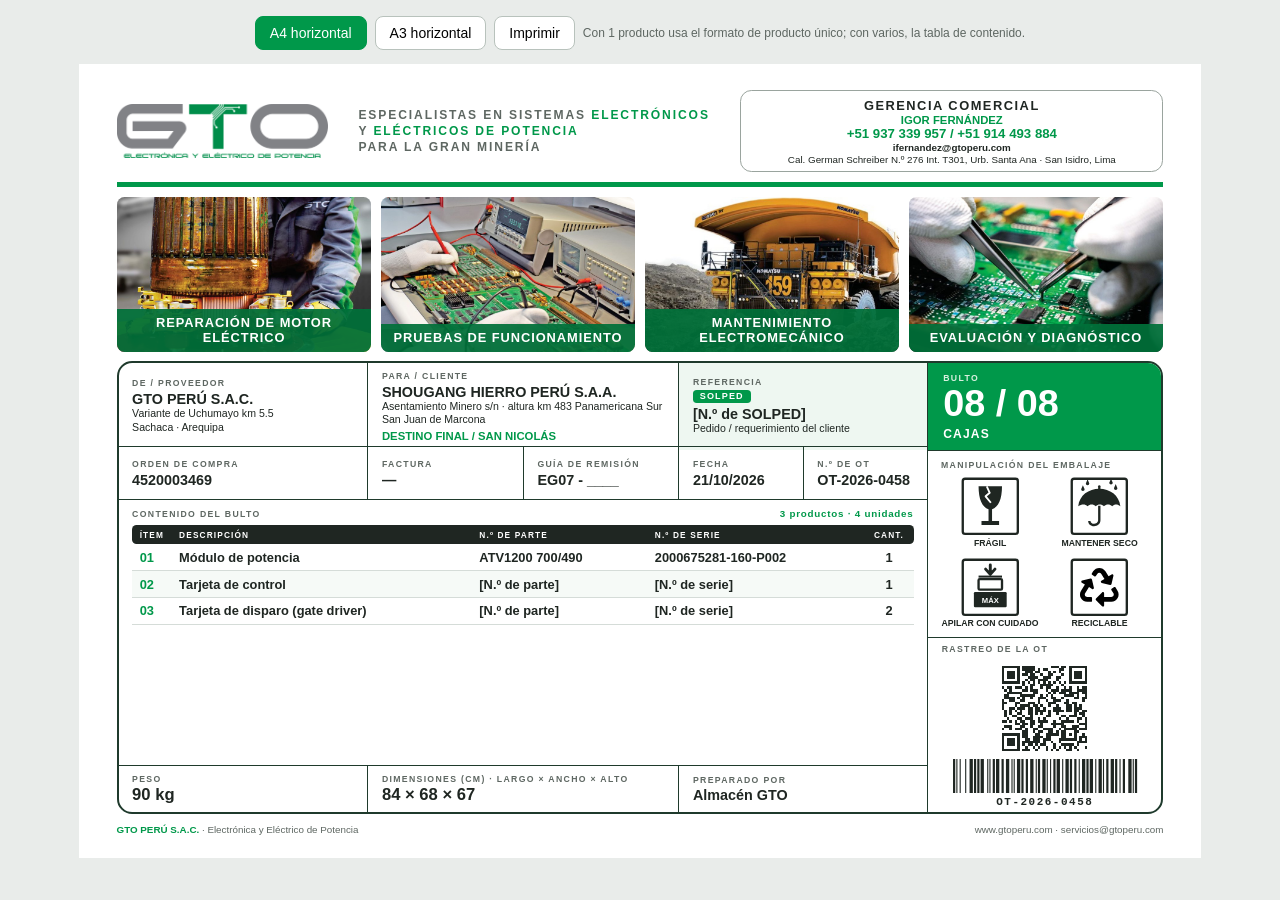
==== rotulo.html @ 15edfe77 "Plantilla del rótulo de despacho (QR abre la OT en el Maestro)" ====
<!doctype html>
<html lang="es">
<head>
<meta charset="utf-8">
<meta name="viewport" content="width=device-width, initial-scale=1">
<title>Rótulo de Despacho · GTO PERU</title>
<style id="page-size">@page { size: A4 landscape; margin: 0; }</style>
<style>
  /* =====================================================================
     RÓTULO DE DESPACHO GTO PERÚ — Diseño B (franja de fotos horizontal)
     Maqueta para el módulo del Maestro de Operaciones.
     Diseñado en mm sobre A4 horizontal; A3 = mismo diseño escalado x1.4142.
     Soporta varios productos por bulto (lista "items"); la tabla se ajusta sola.
     ===================================================================== */
  :root { --green:#00984A; --green-dk:#00703A; --ink:#1F2622; --muted:#5E6762; --line:#1F3A2C; --soft:#D5DCD8; --tint:#EEF7F1; --k:1; }
  * { box-sizing: border-box; margin: 0; padding: 0; }
  html, body { background: #E9ECEA; font-family: Arial, Helvetica, sans-serif; color: var(--ink); }
  body { padding: 16px; }
  .toolbar { display:flex; gap:8px; align-items:center; justify-content:center; margin:0 auto 14px; flex-wrap:wrap; font-size:14px; }
  .toolbar button { font:inherit; padding:8px 14px; border-radius:8px; border:1px solid #B8C2BC; background:#fff; cursor:pointer; }
  .toolbar button.on { background:var(--green); border-color:var(--green); color:#fff; }
  .toolbar .hint { color:var(--muted); font-size:12px; }

  .sheet-wrap { width: calc(297mm * var(--k)); margin: 0 auto; overflow: auto; max-width: 100%; }
  .sheet { width:297mm; height:210mm; background:#fff; padding:7mm 10mm 6mm; display:flex; flex-direction:column; gap:2.6mm; zoom:var(--k); box-shadow:0 2px 18px rgba(0,0,0,.12); }

  /* header band */
  .band { display:grid; grid-template-columns:58mm 1fr 112mm; align-items:center; gap:6mm; padding-bottom:2.6mm; border-bottom:1.4mm solid var(--green); }
  .band img { width:56mm; display:block; }
  .tag { font-size:3.2mm; font-weight:700; letter-spacing:.5mm; color:var(--muted); text-transform:uppercase; line-height:1.35; }
  .tag b { color:var(--green); }
  .contact { border:.35mm solid #9AA49E; border-radius:3mm; padding:1.6mm 4mm; text-align:center; }
  .contact .h { font-size:3.4mm; font-weight:800; letter-spacing:.4mm; }
  .contact .n { font-size:3mm; font-weight:700; color:var(--green); margin-top:.5mm; }
  .contact .p { font-size:3.5mm; font-weight:800; color:var(--green); }
  .contact .a { font-size:2.6mm; margin-top:.2mm; white-space:nowrap; }

  /* photo strip (like the Word) */
  .strip { display:grid; grid-template-columns:repeat(4,1fr); gap:2.4mm; height:41mm; }
  .ph { position:relative; border-radius:2mm; overflow:hidden; }
  .ph img { width:100%; height:100%; object-fit:cover; display:block; }
  .ph span { position:absolute; left:0; right:0; bottom:0; background:rgba(0,112,58,.93); color:#fff; font-size:3.4mm; font-weight:800; letter-spacing:.25mm; padding:1.7mm 2mm; text-transform:uppercase; text-align:center; }

  /* label */
  .label { flex:1; min-height:0; border:.6mm solid var(--line); border-radius:4mm; overflow:hidden; display:grid; grid-template-columns:1fr 62mm; }
  .main { display:grid; grid-template-rows:22mm 14mm 1fr 12.5mm; min-height:0; }
  /* modo un producto vs varios productos (se elige solo según items.length) */
  .main.single { grid-template-rows:22mm 21mm 1fr 1fr 1fr; }
  .main.single .r4 .v { font-size:5.2mm; }
  .main.single .only-multi, .main.multi .only-single { display:none; }
  .rt { grid-template-columns:1fr 46mm; }
  .rt .title { font-size:7.6mm; font-weight:900; letter-spacing:.2mm; text-transform:uppercase; }
  .rt .pn { font-size:3.3mm; margin-top:1mm; } .rt .pn b { font-size:3.8mm; }
  .rt .item { align-items:flex-end; text-align:right; }
  .rt .item .v { font-size:9mm; color:var(--green); line-height:1; }
  .rt .item .q { font-size:2.8mm; font-weight:800; color:var(--muted); margin-top:1mm; letter-spacing:.3mm; }
  .rs { grid-template-columns:1fr 1.25fr 1fr; }
  .rs .v { font-size:5.2mm; }
  .ref { background:var(--tint); }
  .ref .rt-type { display:inline-block; align-self:flex-start; background:var(--green); color:#fff; font-size:2.4mm; font-weight:800; letter-spacing:.3mm; padding:.5mm 1.8mm; border-radius:1mm; margin-bottom:.8mm; text-transform:uppercase; }
  /* rejilla común: todas las filas comparten las mismas columnas, así las líneas verticales coinciden */
  .main > .row { grid-template-columns: 1fr 1fr 1.25fr 1.25fr 1fr 1fr; }
  .main > .row > .s1 { grid-column: span 1; } .main > .row > .s2 { grid-column: span 2; }
  .main > .row > .s4 { grid-column: span 4; } .main > .row > .s6 { grid-column: span 6; }
  .main > .row > .cell { border-left: .35mm solid var(--line); }
  .main > .row > .cell:first-child { border-left: 0; }
  .side { border-left:.35mm solid var(--line); display:grid; grid-template-rows:23mm 1fr 47mm; min-height:0; }
  .row { display:grid; border-top:.35mm solid var(--line); min-height:0; }
  .row:first-child { border-top:0; }
  .cell { padding:2mm 3.6mm; border-left:.35mm solid var(--line); min-width:0; display:flex; flex-direction:column; justify-content:center; }
  .cell:first-child { border-left:0; }
  .k { font-size:2.3mm; font-weight:700; letter-spacing:.35mm; text-transform:uppercase; color:var(--muted); margin-bottom:.7mm; }
  .v { font-size:4.4mm; font-weight:800; line-height:1.12; overflow-wrap:anywhere; }
  .v.md { font-size:3.8mm; }
  .sub { font-size:2.8mm; line-height:1.3; }
  .dest { font-size:3mm; font-weight:800; color:var(--green); margin-top:.8mm; text-transform:uppercase; }
  .r1 { grid-template-columns:1fr 1.3fr; }
  .r2 { grid-template-columns:1fr 1fr 1fr 1fr 1.1fr; }
  .r4 { grid-template-columns:.7fr 1.4fr 1fr; }

  /* contents table */
  .contents { padding:2mm 3.6mm 2mm; display:flex; flex-direction:column; min-height:0; }
  .contents .head { display:flex; justify-content:space-between; align-items:baseline; }
  .contents .head .cnt { font-size:2.6mm; font-weight:800; color:var(--green); letter-spacing:.2mm; }
  .tbl-box { flex:1; min-height:0; overflow:hidden; margin-top:1mm; }
  table { width:100%; border-collapse:collapse; font-size:var(--fs, 3.4mm); }
  th { text-align:left; font-size:2.2mm; letter-spacing:.3mm; text-transform:uppercase; color:#fff; background:var(--ink); padding:1.2mm 2mm; font-weight:700; }
  th:first-child { border-radius:1.2mm 0 0 1.2mm; } th:last-child { border-radius:0 1.2mm 1.2mm 0; text-align:center; }
  td { padding:calc(var(--fs, 3.4mm) * .42) 2mm; border-bottom:.25mm solid var(--soft); font-weight:700; vertical-align:middle; }
  td.it { color:var(--green); font-weight:900; width:9mm; }
  td.q { text-align:center; width:13mm; font-weight:900; }
  td.desc { font-weight:800; }
  tr:nth-child(even) td { background:#F6FAF7; }

  /* side column */
  .bulto { background:var(--green); color:#fff; padding:2.6mm 4mm; display:flex; flex-direction:column; justify-content:center; }
  .bulto .k { color:#D8F0DF; }
  .bulto .n { font-size:10mm; font-weight:900; line-height:1; white-space:nowrap; }
  .bulto .t { font-size:3.2mm; font-weight:800; margin-top:1mm; text-transform:uppercase; letter-spacing:.3mm; }
  .codes { border-top:.35mm solid var(--line); padding:2mm 3.6mm; display:flex; flex-direction:column; align-items:center; justify-content:center; gap:1.6mm; }
  .codes .k { align-self:flex-start; }
  .qr svg { width:24mm; height:24mm; display:block; }
  .barcode { width:100%; } .barcode svg { width:100%; height:9mm; display:block; }
  .barcode .txt { font:700 2.9mm/1.2 "Courier New", monospace; text-align:center; margin-top:.6mm; letter-spacing:.4mm; }
  .symbols { border-top:.35mm solid var(--line); padding:2.2mm 3.4mm; display:flex; flex-direction:column; justify-content:center; gap:1.4mm; }
  .symrow { display:grid; grid-template-columns:repeat(2,1fr); gap:2.4mm 3mm; }
  .sym { text-align:center; } .sym svg { width:15.5mm; height:15.5mm; display:block; margin:0 auto; }
  .sym span { display:block; font-size:2.3mm; font-weight:800; margin-top:.8mm; text-transform:uppercase; line-height:1.1; }

  .foot { display:flex; justify-content:space-between; font-size:2.6mm; color:var(--muted); }
  .foot b { color:var(--green); }

  @media print { html, body { background:#fff; padding:0; } .toolbar { display:none; } .sheet-wrap { width:auto; overflow:visible; max-width:none; } .sheet { box-shadow:none; } }
</style>
</head>
<body>
<div class="toolbar">
  <button data-size="A4" class="on">A4 horizontal</button>
  <button data-size="A3">A3 horizontal</button>
  <button id="print">Imprimir</button>
  <span class="hint">Con 1 producto usa el formato de producto único; con varios, la tabla de contenido.</span>
</div>

<div class="sheet-wrap"><div class="sheet">
  <header class="band">
    <img src="[data-uri]" alt="GTO Electrónica y Eléctrico de Potencia">
    <div class="tag">Especialistas en sistemas <b>electrónicos</b> y <b>eléctricos de potencia</b><br>para la gran minería</div>
    <div class="contact">
      <div class="h" data-f="contacto.area"></div>
      <div class="n" data-f="contacto.nombres"></div>
      <div class="p" data-f="contacto.telefonos"></div>
      <div class="a"><b data-f="contacto.correo"></b></div>
      <div class="a" data-f="contacto.direccion"></div>
    </div>
  </header>

  <div class="strip">
    <div class="ph"><img src="[data-uri]" alt="Reparación de motor eléctrico"><span>Reparación de motor eléctrico</span></div>
    <div class="ph"><img src="[data-uri]" alt="Pruebas de funcionamiento"><span>Pruebas de funcionamiento</span></div>
    <div class="ph"><img src="[data-uri]" alt="Mantenimiento electromecánico"><span>Mantenimiento electromecánico</span></div>
    <div class="ph"><img src="[data-uri]" alt="Evaluación y diagnóstico"><span>Evaluación y diagnóstico</span></div>
  </div>

  <section class="label">
    <div class="main" id="main">
      <div class="row r1">
        <div class="cell s2">
          <div class="k">De / Proveedor</div>
          <div class="v md" data-f="proveedor.nombre"></div>
          <div class="sub" data-f="proveedor.direccion"></div>
          <div class="sub" data-f="proveedor.ciudad"></div>
        </div>
        <div class="cell s2">
          <div class="k">Para / Cliente</div>
          <div class="v md" data-f="cliente.nombre"></div>
          <div class="sub" data-f="cliente.direccion"></div>
          <div class="sub" data-f="cliente.ciudad"></div>
          <div class="dest">Destino final&nbsp;/&nbsp;<span data-f="destinoFinal"></span></div>
        </div>
        <div class="cell s2 ref">
          <div class="k">Referencia</div>
          <div class="rt-type" data-f="referencia.tipo"></div>
          <div class="v md" data-f="referencia.numero"></div>
          <div class="sub" data-f="referencia.detalle"></div>
        </div>
      </div>
      <div class="row rt only-single">
        <div class="cell s4">
          <div class="k">Descripción</div>
          <div class="title" data-f="p.descripcion"></div>
        </div>
        <div class="cell item s2"><div class="k">Ítem</div><div class="v" data-f="p.item"></div><div class="q">CANT. <span data-f="p.cantidad"></span></div></div>
      </div>
      <div class="row r2 only-multi">
        <div class="cell s2"><div class="k">Orden de compra</div><div class="v md" data-f="ordenCompra"></div></div>
        <div class="cell s1"><div class="k">Factura</div><div class="v md" data-f="factura"></div></div>
        <div class="cell s1"><div class="k">Guía de remisión</div><div class="v md" data-f="guia"></div></div>
        <div class="cell s1"><div class="k">Fecha</div><div class="v md" data-f="fecha"></div></div>
        <div class="cell s1"><div class="k">N.º de OT</div><div class="v md" data-f="ot"></div></div>
      </div>
      <div class="row only-multi">
        <div class="contents s6" style="grid-column: span 6;">
          <div class="head"><div class="k">Contenido del bulto</div><div class="cnt" id="cnt"></div></div>
          <div class="tbl-box" id="tblbox">
            <table>
              <thead><tr><th>Ítem</th><th>Descripción</th><th>N.º de parte</th><th>N.º de serie</th><th>Cant.</th></tr></thead>
              <tbody id="items"></tbody>
            </table>
          </div>
        </div>
      </div>
      <div class="row rs only-single">
        <div class="cell s2"><div class="k">Número de parte</div><div class="v" data-f="p.numeroParte"></div></div>
        <div class="cell s2"><div class="k">Número de serie</div><div class="v" data-f="p.numeroSerie"></div></div>
        <div class="cell s2"><div class="k">N.º de OT (sistema)</div><div class="v" data-f="ot"></div></div>
      </div>
      <div class="row rs only-single">
        <div class="cell s2"><div class="k">Orden de compra</div><div class="v" data-f="ordenCompra"></div></div>
        <div class="cell s2"><div class="k">Guía de remisión</div><div class="v" data-f="guia"></div></div>
        <div class="cell s2"><div class="k">Fecha de despacho</div><div class="v" data-f="fecha"></div></div>
      </div>
      <div class="row r4">
        <div class="cell s2"><div class="k">Peso</div><div class="v"><span data-f="peso"></span> kg</div></div>
        <div class="cell s2"><div class="k">Dimensiones (cm) · largo × ancho × alto</div><div class="v" data-f="dimensiones"></div></div>
        <div class="cell s2"><div class="k">Preparado por</div><div class="v md" data-f="preparadoPor"></div></div>
      </div>
    </div>

    <div class="side">
      <div class="bulto">
        <div class="k">Bulto</div>
        <div class="n"><span data-f="bulto.actual"></span> / <span data-f="bulto.total"></span></div>
        <div class="t" data-f="bulto.tipo"></div>
      </div>
      <div class="symbols">
        <div class="k">Manipulación del embalaje</div>
        <div class="symrow">
          <div class="sym"><svg viewBox="0 0 100 100" role="img" aria-label="Frágil"><rect x="3" y="3" width="94" height="94" rx="4" fill="#fff" stroke="#1F2622" stroke-width="4"/><g fill="#1F2622"><path d="M30 16h40c0 22-6 36-17 39v20h12v7H35v-7h12V55C36 52 30 38 30 16z"/></g><path d="M44 16l5 11-7 6 9 11" fill="none" stroke="#fff" stroke-width="3.2" stroke-linejoin="round"/></svg><span>Frágil</span></div>
          <div class="sym"><svg viewBox="0 0 100 100" role="img" aria-label="Mantener seco"><rect x="3" y="3" width="94" height="94" rx="4" fill="#fff" stroke="#1F2622" stroke-width="4"/><g fill="#1F2622"><path d="M14 50C16 31 32 20 50 20s34 11 36 30c-5-4-10-4-14 0-4-4-10-4-14 0-4-4-10-4-14 0-4-4-10-4-14 0-4-4-10-4-16 0z"/><rect x="48" y="14" width="4" height="8" rx="2"/><path d="M48 49h4v25c0 6-5 10-11 10s-10-4-10-9h4c0 3 3 5 6 5s7-2 7-6z"/><path d="M22 14l-3 7a3 3 0 0 0 6 0z M78 12l-3 7a3 3 0 0 0 6 0z M30 4l-3 7a3 3 0 0 0 6 0z M70 3l-3 7a3 3 0 0 0 6 0z"/></g></svg><span>Mantener seco</span></div>
          <div class="sym"><svg viewBox="0 0 100 100" role="img" aria-label="Apilar con cuidado"><rect x="3" y="3" width="94" height="94" rx="4" fill="#fff" stroke="#1F2622" stroke-width="4"/><g fill="#1F2622"><rect x="22" y="58" width="56" height="26" rx="2"/><rect x="30" y="36" width="40" height="18" rx="2" fill="none" stroke="#1F2622" stroke-width="4"/><path d="M50 12v14 M42 19l8 9 8-9" fill="none" stroke="#1F2622" stroke-width="5" stroke-linecap="round" stroke-linejoin="round"/><rect x="30" y="30" width="40" height="3.5"/></g><text x="50" y="76" text-anchor="middle" font-family="Arial" font-weight="800" font-size="13" fill="#fff">MÁX</text></svg><span>Apilar con cuidado</span></div>
          <div class="sym"><svg viewBox="0 0 100 100" role="img" aria-label="Reciclable"><rect x="3" y="3" width="94" height="94" rx="4" fill="#fff" stroke="#1F2622" stroke-width="4"/><g transform="translate(17 17) scale(0.1289)"><path fill="{INK}" d="M184.561 261.903c3.232 13.997-12.123 24.635-24.068 17.168l-40.736-25.455-50.867 81.402C55.606 356.273 70.96 384 96.012 384H148c6.627 0 12 5.373 12 12v40c0 6.627-5.373 12-12 12H96.115c-75.334 0-121.302-83.048-81.408-146.88l50.822-81.388-40.725-25.448c-12.081-7.547-8.966-25.961 4.879-29.158l110.237-25.45c8.611-1.988 17.201 3.381 19.189 11.99l25.452 110.237zm98.561-182.915l41.289 66.076-40.74 25.457c-12.051 7.528-9 25.953 4.879 29.158l110.237 25.45c8.672 1.999 17.215-3.438 19.189-11.99l25.45-110.237c3.197-13.844-11.99-24.719-24.068-17.168l-40.687 25.424-41.263-66.082c-37.521-60.033-125.209-60.171-162.816 0l-17.963 28.766c-3.51 5.62-1.8 13.021 3.82 16.533l33.919 21.195c5.62 3.512 13.024 1.803 16.536-3.817l17.961-28.743c12.712-20.341 41.973-19.676 54.257-.022zM497.288 301.12l-27.515-44.065c-3.511-5.623-10.916-7.334-16.538-3.821l-33.861 21.159c-5.62 3.512-7.33 10.915-3.818 16.536l27.564 44.112c13.257 21.211-2.057 48.96-27.136 48.96H320V336.02c0-14.213-17.242-21.383-27.313-11.313l-80 79.981c-6.249 6.248-6.249 16.379 0 22.627l80 79.989C302.689 517.308 320 510.3 320 495.989V448h95.88c75.274 0 121.335-82.997 81.408-146.88z"/></g></svg><span>Reciclable</span></div>
        </div>
      </div>
      <div class="codes">
        <div class="k">Rastreo de la OT</div>
        <div class="qr" id="qr"></div>
        <div class="barcode"><div id="barcode"></div><div class="txt" data-f="ot"></div></div>
      </div>
    </div>
  </section>

  <div class="foot"><span><b>GTO PERÚ S.A.C.</b> · Electrónica y Eléctrico de Potencia</span><span>www.gtoperu.com · servicios@gtoperu.com</span></div>
</div></div>

<script>
/* ======================== DATOS ========================
   El sistema entrega este objeto. "items" admite 1 o varios productos por bulto.
   Prueba por URL: ?ot=OT-2026-0458&size=A3
   ======================================================= */
const OT_BASE_URL = location.origin + '/#/ot/';   // el QR abre la OT en el Maestro de Gestión (redirige a la ficha)

const ROTULO = {
  ot: 'OT-2026-0458',                       // ejemplo
  proveedor: { nombre: 'GTO PERÚ S.A.C.', direccion: 'Variante de Uchumayo km 5.5', ciudad: 'Sachaca · Arequipa' },
  cliente:   { nombre: 'SHOUGANG HIERRO PERÚ S.A.A.', direccion: 'Asentamiento Minero s/n · altura km 483 Panamericana Sur', ciudad: 'San Juan de Marcona' },
  destinoFinal: 'San Nicolás',
  referencia: { tipo: 'SOLPED', numero: '[N.º de SOLPED]', detalle: 'Pedido / requerimiento del cliente' },   // se carga desde la SOLPED o requerimiento
  ordenCompra: '4520003469',
  factura: '—',
  guia: 'EG07 - ____',
  fecha: '21/10/2026',
  items: [                                   // ejemplo con varios productos en la misma caja
    { item: '01', descripcion: 'Módulo de potencia', numeroParte: 'ATV1200 700/490', numeroSerie: '2000675281-160-P002', cantidad: 1 },
    { item: '02', descripcion: 'Tarjeta de control', numeroParte: '[N.º de parte]', numeroSerie: '[N.º de serie]', cantidad: 1 },
    { item: '03', descripcion: 'Tarjeta de disparo (gate driver)', numeroParte: '[N.º de parte]', numeroSerie: '[N.º de serie]', cantidad: 2 },
  ],
  bulto: { actual: '08', total: '08', tipo: 'Cajas' },
  peso: '90',
  dimensiones: '84 × 68 × 67',
  preparadoPor: 'Almacén GTO',
  contacto: { area: 'GERENCIA COMERCIAL', nombres: 'IGOR FERNÁNDEZ', telefonos: '+51 937 339 957  /  +51 914 493 884', correo: 'ifernandez@gtoperu.com', direccion: 'Cal. German Schreiber N.º 276 Int. T301, Urb. Santa Ana · San Isidro, Lima' },
};

const get = (o, p) => p.split('.').reduce((a, k) => (a == null ? a : a[k]), o);
const set = (o, p, v) => { const ks = p.split('.'); let a = o; ks.slice(0, -1).forEach(k => a = a[k] ??= {}); a[ks.at(-1)] = v; };
function applyUrl(d) { const q = new URLSearchParams(location.search); q.forEach((v, k) => { if (k !== 'size' && k !== 'ejemplo') set(d, k, v); }); return q.get('size'); }
const esc = s => String(s ?? '—').replace(/[&<>"]/g, c => ({ '&': '&amp;', '<': '&lt;', '>': '&gt;', '"': '&quot;' }[c]));

const C128 = ['212222','222122','222221','121223','121322','131222','122213','122312','132212','221213','221312','231212','112232','122132','122231','113222','123122','123221','223211','221132','221231','213212','223112','312131','311222','321122','321221','312212','322112','322211','212123','212321','232121','111323','131123','131321','112313','132113','132311','211313','231113','231311','112133','112331','132131','113123','113321','133121','313121','211331','231131','213113','213311','213131','311123','311321','331121','312113','312311','332111','314111','221411','431111','111224','111422','121124','121421','141122','141221','112214','112412','122114','122411','142112','142211','241211','221114','413111','241112','134111','111242','121142','121241','114212','124112','124211','411212','421112','421211','212141','214121','412121','111143','111341','131141','114113','114311','411113','411311','113141','114131','311141','411131','211412','211214','211232','2331112'];
function code128svg(text) {
  const codes = [104]; for (const ch of text) { const c = ch.charCodeAt(0); codes.push(c >= 32 && c <= 126 ? c - 32 : 0); }
  let sum = 104; codes.slice(1).forEach((c, i) => sum += c * (i + 1)); codes.push(sum % 103, 106);
  let x = 10, r = ''; codes.forEach(c => [...C128[c]].forEach((w, i) => { w = +w; if (i % 2 === 0) r += `<rect x="${x}" y="0" width="${w}" height="60"/>`; x += w; }));
  return `<svg viewBox="0 0 ${x + 10} 60" preserveAspectRatio="none" role="img" aria-label="Código de barras ${esc(text)}"><g fill="#1F2622">${r}</g></svg>`;
}
//---------------------------------------------------------------------
//
// QR Code Generator for JavaScript
//
// Copyright (c) 2009 Kazuhiko Arase
//
// URL: http://www.d-project.com/
//
// Licensed under the MIT license:
//  http://www.opensource.org/licenses/mit-license.php
//
// The word 'QR Code' is registered trademark of
// DENSO WAVE INCORPORATED
//  http://www.denso-wave.com/qrcode/faqpatent-e.html
//
//---------------------------------------------------------------------

var qrcode = function() {

  //---------------------------------------------------------------------
  // qrcode
  //---------------------------------------------------------------------

  /**
   * qrcode
   * @param typeNumber 1 to 40
   * @param errorCorrectionLevel 'L','M','Q','H'
   */
  var qrcode = function(typeNumber, errorCorrectionLevel) {

    var PAD0 = 0xEC;
    var PAD1 = 0x11;

    var _typeNumber = typeNumber;
    var _errorCorrectionLevel = QRErrorCorrectionLevel[errorCorrectionLevel];
    var _modules = null;
    var _moduleCount = 0;
    var _dataCache = null;
    var _dataList = [];

    var _this = {};

    var makeImpl = function(test, maskPattern) {

      _moduleCount = _typeNumber * 4 + 17;
      _modules = function(moduleCount) {
        var modules = new Array(moduleCount);
        for (var row = 0; row < moduleCount; row += 1) {
          modules[row] = new Array(moduleCount);
          for (var col = 0; col < moduleCount; col += 1) {
            modules[row][col] = null;
          }
        }
        return modules;
      }(_moduleCount);

      setupPositionProbePattern(0, 0);
      setupPositionProbePattern(_moduleCount - 7, 0);
      setupPositionProbePattern(0, _moduleCount - 7);
      setupPositionAdjustPattern();
      setupTimingPattern();
      setupTypeInfo(test, maskPattern);

      if (_typeNumber >= 7) {
        setupTypeNumber(test);
      }

      if (_dataCache == null) {
        _dataCache = createData(_typeNumber, _errorCorrectionLevel, _dataList);
      }

      mapData(_dataCache, maskPattern);
    };

    var setupPositionProbePattern = function(row, col) {

      for (var r = -1; r <= 7; r += 1) {

        if (row + r <= -1 || _moduleCount <= row + r) continue;

        for (var c = -1; c <= 7; c += 1) {

          if (col + c <= -1 || _moduleCount <= col + c) continue;

          if ( (0 <= r && r <= 6 && (c == 0 || c == 6) )
              || (0 <= c && c <= 6 && (r == 0 || r == 6) )
              || (2 <= r && r <= 4 && 2 <= c && c <= 4) ) {
            _modules[row + r][col + c] = true;
          } else {
            _modules[row + r][col + c] = false;
          }
        }
      }
    };

    var getBestMaskPattern = function() {

      var minLostPoint = 0;
      var pattern = 0;

      for (var i = 0; i < 8; i += 1) {

        makeImpl(true, i);

        var lostPoint = QRUtil.getLostPoint(_this);

        if (i == 0 || minLostPoint > lostPoint) {
          minLostPoint = lostPoint;
          pattern = i;
        }
      }

      return pattern;
    };

    var setupTimingPattern = function() {

      for (var r = 8; r < _moduleCount - 8; r += 1) {
        if (_modules[r][6] != null) {
          continue;
        }
        _modules[r][6] = (r % 2 == 0);
      }

      for (var c = 8; c < _moduleCount - 8; c += 1) {
        if (_modules[6][c] != null) {
          continue;
        }
        _modules[6][c] = (c % 2 == 0);
      }
    };

    var setupPositionAdjustPattern = function() {

      var pos = QRUtil.getPatternPosition(_typeNumber);

      for (var i = 0; i < pos.length; i += 1) {

        for (var j = 0; j < pos.length; j += 1) {

          var row = pos[i];
          var col = pos[j];

          if (_modules[row][col] != null) {
            continue;
          }

          for (var r = -2; r <= 2; r += 1) {

            for (var c = -2; c <= 2; c += 1) {

              if (r == -2 || r == 2 || c == -2 || c == 2
                  || (r == 0 && c == 0) ) {
                _modules[row + r][col + c] = true;
              } else {
                _modules[row + r][col + c] = false;
              }
            }
          }
        }
      }
    };

    var setupTypeNumber = function(test) {

      var bits = QRUtil.getBCHTypeNumber(_typeNumber);

      for (var i = 0; i < 18; i += 1) {
        var mod = (!test && ( (bits >> i) & 1) == 1);
        _modules[Math.floor(i / 3)][i % 3 + _moduleCount - 8 - 3] = mod;
      }

      for (var i = 0; i < 18; i += 1) {
        var mod = (!test && ( (bits >> i) & 1) == 1);
        _modules[i % 3 + _moduleCount - 8 - 3][Math.floor(i / 3)] = mod;
      }
    };

    var setupTypeInfo = function(test, maskPattern) {

      var data = (_errorCorrectionLevel << 3) | maskPattern;
      var bits = QRUtil.getBCHTypeInfo(data);

      // vertical
      for (var i = 0; i < 15; i += 1) {

        var mod = (!test && ( (bits >> i) & 1) == 1);

        if (i < 6) {
          _modules[i][8] = mod;
        } else if (i < 8) {
          _modules[i + 1][8] = mod;
        } else {
          _modules[_moduleCount - 15 + i][8] = mod;
        }
      }

      // horizontal
      for (var i = 0; i < 15; i += 1) {

        var mod = (!test && ( (bits >> i) & 1) == 1);

        if (i < 8) {
          _modules[8][_moduleCount - i - 1] = mod;
        } else if (i < 9) {
          _modules[8][15 - i - 1 + 1] = mod;
        } else {
          _modules[8][15 - i - 1] = mod;
        }
      }

      // fixed module
      _modules[_moduleCount - 8][8] = (!test);
    };

    var mapData = function(data, maskPattern) {

      var inc = -1;
      var row = _moduleCount - 1;
      var bitIndex = 7;
      var byteIndex = 0;
      var maskFunc = QRUtil.getMaskFunction(maskPattern);

      for (var col = _moduleCount - 1; col > 0; col -= 2) {

        if (col == 6) col -= 1;

        while (true) {

          for (var c = 0; c < 2; c += 1) {

            if (_modules[row][col - c] == null) {

              var dark = false;

              if (byteIndex < data.length) {
                dark = ( ( (data[byteIndex] >>> bitIndex) & 1) == 1);
              }

              var mask = maskFunc(row, col - c);

              if (mask) {
                dark = !dark;
              }

              _modules[row][col - c] = dark;
              bitIndex -= 1;

              if (bitIndex == -1) {
                byteIndex += 1;
                bitIndex = 7;
              }
            }
          }

          row += inc;

          if (row < 0 || _moduleCount <= row) {
            row -= inc;
            inc = -inc;
            break;
          }
        }
      }
    };

    var createBytes = function(buffer, rsBlocks) {

      var offset = 0;

      var maxDcCount = 0;
      var maxEcCount = 0;

      var dcdata = new Array(rsBlocks.length);
      var ecdata = new Array(rsBlocks.length);

      for (var r = 0; r < rsBlocks.length; r += 1) {

        var dcCount = rsBlocks[r].dataCount;
        var ecCount = rsBlocks[r].totalCount - dcCount;

        maxDcCount = Math.max(maxDcCount, dcCount);
        maxEcCount = Math.max(maxEcCount, ecCount);

        dcdata[r] = new Array(dcCount);

        for (var i = 0; i < dcdata[r].length; i += 1) {
          dcdata[r][i] = 0xff & buffer.getBuffer()[i + offset];
        }
        offset += dcCount;

        var rsPoly = QRUtil.getErrorCorrectPolynomial(ecCount);
        var rawPoly = qrPolynomial(dcdata[r], rsPoly.getLength() - 1);

        var modPoly = rawPoly.mod(rsPoly);
        ecdata[r] = new Array(rsPoly.getLength() - 1);
        for (var i = 0; i < ecdata[r].length; i += 1) {
          var modIndex = i + modPoly.getLength() - ecdata[r].length;
          ecdata[r][i] = (modIndex >= 0)? modPoly.getAt(modIndex) : 0;
        }
      }

      var totalCodeCount = 0;
      for (var i = 0; i < rsBlocks.length; i += 1) {
        totalCodeCount += rsBlocks[i].totalCount;
      }

      var data = new Array(totalCodeCount);
      var index = 0;

      for (var i = 0; i < maxDcCount; i += 1) {
        for (var r = 0; r < rsBlocks.length; r += 1) {
          if (i < dcdata[r].length) {
            data[index] = dcdata[r][i];
            index += 1;
          }
        }
      }

      for (var i = 0; i < maxEcCount; i += 1) {
        for (var r = 0; r < rsBlocks.length; r += 1) {
          if (i < ecdata[r].length) {
            data[index] = ecdata[r][i];
            index += 1;
          }
        }
      }

      return data;
    };

    var createData = function(typeNumber, errorCorrectionLevel, dataList) {

      var rsBlocks = QRRSBlock.getRSBlocks(typeNumber, errorCorrectionLevel);

      var buffer = qrBitBuffer();

      for (var i = 0; i < dataList.length; i += 1) {
        var data = dataList[i];
        buffer.put(data.getMode(), 4);
        buffer.put(data.getLength(), QRUtil.getLengthInBits(data.getMode(), typeNumber) );
        data.write(buffer);
      }

      // calc num max data.
      var totalDataCount = 0;
      for (var i = 0; i < rsBlocks.length; i += 1) {
        totalDataCount += rsBlocks[i].dataCount;
      }

      if (buffer.getLengthInBits() > totalDataCount * 8) {
        throw 'code length overflow. ('
          + buffer.getLengthInBits()
          + '>'
          + totalDataCount * 8
          + ')';
      }

      // end code
      if (buffer.getLengthInBits() + 4 <= totalDataCount * 8) {
        buffer.put(0, 4);
      }

      // padding
      while (buffer.getLengthInBits() % 8 != 0) {
        buffer.putBit(false);
      }

      // padding
      while (true) {

        if (buffer.getLengthInBits() >= totalDataCount * 8) {
          break;
        }
        buffer.put(PAD0, 8);

        if (buffer.getLengthInBits() >= totalDataCount * 8) {
          break;
        }
        buffer.put(PAD1, 8);
      }

      return createBytes(buffer, rsBlocks);
    };

    _this.addData = function(data, mode) {

      mode = mode || 'Byte';

      var newData = null;

      switch(mode) {
      case 'Numeric' :
        newData = qrNumber(data);
        break;
      case 'Alphanumeric' :
        newData = qrAlphaNum(data);
        break;
      case 'Byte' :
        newData = qr8BitByte(data);
        break;
      case 'Kanji' :
        newData = qrKanji(data);
        break;
      default :
        throw 'mode:' + mode;
      }

      _dataList.push(newData);
      _dataCache = null;
    };

    _this.isDark = function(row, col) {
      if (row < 0 || _moduleCount <= row || col < 0 || _moduleCount <= col) {
        throw row + ',' + col;
      }
      return _modules[row][col];
    };

    _this.getModuleCount = function() {
      return _moduleCount;
    };

    _this.make = function() {
      if (_typeNumber < 1) {
        var typeNumber = 1;

        for (; typeNumber < 40; typeNumber++) {
          var rsBlocks = QRRSBlock.getRSBlocks(typeNumber, _errorCorrectionLevel);
          var buffer = qrBitBuffer();

          for (var i = 0; i < _dataList.length; i++) {
            var data = _dataList[i];
            buffer.put(data.getMode(), 4);
            buffer.put(data.getLength(), QRUtil.getLengthInBits(data.getMode(), typeNumber) );
            data.write(buffer);
          }

          var totalDataCount = 0;
          for (var i = 0; i < rsBlocks.length; i++) {
            totalDataCount += rsBlocks[i].dataCount;
          }

          if (buffer.getLengthInBits() <= totalDataCount * 8) {
            break;
          }
        }

        _typeNumber = typeNumber;
      }

      makeImpl(false, getBestMaskPattern() );
    };

    _this.createTableTag = function(cellSize, margin) {

      cellSize = cellSize || 2;
      margin = (typeof margin == 'undefined')? cellSize * 4 : margin;

      var qrHtml = '';

      qrHtml += '<table style="';
      qrHtml += ' border-width: 0px; border-style: none;';
      qrHtml += ' border-collapse: collapse;';
      qrHtml += ' padding: 0px; margin: ' + margin + 'px;';
      qrHtml += '">';
      qrHtml += '<tbody>';

      for (var r = 0; r < _this.getModuleCount(); r += 1) {

        qrHtml += '<tr>';

        for (var c = 0; c < _this.getModuleCount(); c += 1) {
          qrHtml += '<td style="';
          qrHtml += ' border-width: 0px; border-style: none;';
          qrHtml += ' border-collapse: collapse;';
          qrHtml += ' padding: 0px; margin: 0px;';
          qrHtml += ' width: ' + cellSize + 'px;';
          qrHtml += ' height: ' + cellSize + 'px;';
          qrHtml += ' background-color: ';
          qrHtml += _this.isDark(r, c)? '#000000' : '#ffffff';
          qrHtml += ';';
          qrHtml += '"/>';
        }

        qrHtml += '</tr>';
      }

      qrHtml += '</tbody>';
      qrHtml += '</table>';

      return qrHtml;
    };

    _this.createSvgTag = function(cellSize, margin, alt, title) {

      var opts = {};
      if (typeof arguments[0] == 'object') {
        // Called by options.
        opts = arguments[0];
        // overwrite cellSize and margin.
        cellSize = opts.cellSize;
        margin = opts.margin;
        alt = opts.alt;
        title = opts.title;
      }

      cellSize = cellSize || 2;
      margin = (typeof margin == 'undefined')? cellSize * 4 : margin;

      // Compose alt property surrogate
      alt = (typeof alt === 'string') ? {text: alt} : alt || {};
      alt.text = alt.text || null;
      alt.id = (alt.text) ? alt.id || 'qrcode-description' : null;

      // Compose title property surrogate
      title = (typeof title === 'string') ? {text: title} : title || {};
      title.text = title.text || null;
      title.id = (title.text) ? title.id || 'qrcode-title' : null;

      var size = _this.getModuleCount() * cellSize + margin * 2;
      var c, mc, r, mr, qrSvg='', rect;

      rect = 'l' + cellSize + ',0 0,' + cellSize +
        ' -' + cellSize + ',0 0,-' + cellSize + 'z ';

      qrSvg += '<svg version="1.1" xmlns="http://www.w3.org/2000/svg"';
      qrSvg += !opts.scalable ? ' width="' + size + 'px" height="' + size + 'px"' : '';
      qrSvg += ' viewBox="0 0 ' + size + ' ' + size + '" ';
      qrSvg += ' preserveAspectRatio="xMinYMin meet"';
      qrSvg += (title.text || alt.text) ? ' role="img" aria-labelledby="' +
          escapeXml([title.id, alt.id].join(' ').trim() ) + '"' : '';
      qrSvg += '>';
      qrSvg += (title.text) ? '<title id="' + escapeXml(title.id) + '">' +
          escapeXml(title.text) + '</title>' : '';
      qrSvg += (alt.text) ? '<description id="' + escapeXml(alt.id) + '">' +
          escapeXml(alt.text) + '</description>' : '';
      qrSvg += '<rect width="100%" height="100%" fill="white" cx="0" cy="0"/>';
      qrSvg += '<path d="';

      for (r = 0; r < _this.getModuleCount(); r += 1) {
        mr = r * cellSize + margin;
        for (c = 0; c < _this.getModuleCount(); c += 1) {
          if (_this.isDark(r, c) ) {
            mc = c*cellSize+margin;
            qrSvg += 'M' + mc + ',' + mr + rect;
          }
        }
      }

      qrSvg += '" stroke="transparent" fill="black"/>';
      qrSvg += '</svg>';

      return qrSvg;
    };

    _this.createDataURL = function(cellSize, margin) {

      cellSize = cellSize || 2;
      margin = (typeof margin == 'undefined')? cellSize * 4 : margin;

      var size = _this.getModuleCount() * cellSize + margin * 2;
      var min = margin;
      var max = size - margin;

      return createDataURL(size, size, function(x, y) {
        if (min <= x && x < max && min <= y && y < max) {
          var c = Math.floor( (x - min) / cellSize);
          var r = Math.floor( (y - min) / cellSize);
          return _this.isDark(r, c)? 0 : 1;
        } else {
          return 1;
        }
      } );
    };

    _this.createImgTag = function(cellSize, margin, alt) {

      cellSize = cellSize || 2;
      margin = (typeof margin == 'undefined')? cellSize * 4 : margin;

      var size = _this.getModuleCount() * cellSize + margin * 2;

      var img = '';
      img += '<img';
      img += '\u0020src="';
      img += _this.createDataURL(cellSize, margin);
      img += '"';
      img += '\u0020width="';
      img += size;
      img += '"';
      img += '\u0020height="';
      img += size;
      img += '"';
      if (alt) {
        img += '\u0020alt="';
        img += escapeXml(alt);
        img += '"';
      }
      img += '/>';

      return img;
    };

    var escapeXml = function(s) {
      var escaped = '';
      for (var i = 0; i < s.length; i += 1) {
        var c = s.charAt(i);
        switch(c) {
        case '<': escaped += '&lt;'; break;
        case '>': escaped += '&gt;'; break;
        case '&': escaped += '&amp;'; break;
        case '"': escaped += '&quot;'; break;
        default : escaped += c; break;
        }
      }
      return escaped;
    };

    var _createHalfASCII = function(margin) {
      var cellSize = 1;
      margin = (typeof margin == 'undefined')? cellSize * 2 : margin;

      var size = _this.getModuleCount() * cellSize + margin * 2;
      var min = margin;
      var max = size - margin;

      var y, x, r1, r2, p;

      var blocks = {
        '██': '█',
        '█ ': '▀',
        ' █': '▄',
        '  ': ' '
      };

      var blocksLastLineNoMargin = {
        '██': '▀',
        '█ ': '▀',
        ' █': ' ',
        '  ': ' '
      };

      var ascii = '';
      for (y = 0; y < size; y += 2) {
        r1 = Math.floor((y - min) / cellSize);
        r2 = Math.floor((y + 1 - min) / cellSize);
        for (x = 0; x < size; x += 1) {
          p = '█';

          if (min <= x && x < max && min <= y && y < max && _this.isDark(r1, Math.floor((x - min) / cellSize))) {
            p = ' ';
          }

          if (min <= x && x < max && min <= y+1 && y+1 < max && _this.isDark(r2, Math.floor((x - min) / cellSize))) {
            p += ' ';
          }
          else {
            p += '█';
          }

          // Output 2 characters per pixel, to create full square. 1 character per pixels gives only half width of square.
          ascii += (margin < 1 && y+1 >= max) ? blocksLastLineNoMargin[p] : blocks[p];
        }

        ascii += '\n';
      }

      if (size % 2 && margin > 0) {
        return ascii.substring(0, ascii.length - size - 1) + Array(size+1).join('▀');
      }

      return ascii.substring(0, ascii.length-1);
    };

    _this.createASCII = function(cellSize, margin) {
      cellSize = cellSize || 1;

      if (cellSize < 2) {
        return _createHalfASCII(margin);
      }

      cellSize -= 1;
      margin = (typeof margin == 'undefined')? cellSize * 2 : margin;

      var size = _this.getModuleCount() * cellSize + margin * 2;
      var min = margin;
      var max = size - margin;

      var y, x, r, p;

      var white = Array(cellSize+1).join('██');
      var black = Array(cellSize+1).join('  ');

      var ascii = '';
      var line = '';
      for (y = 0; y < size; y += 1) {
        r = Math.floor( (y - min) / cellSize);
        line = '';
        for (x = 0; x < size; x += 1) {
          p = 1;

          if (min <= x && x < max && min <= y && y < max && _this.isDark(r, Math.floor((x - min) / cellSize))) {
            p = 0;
          }

          // Output 2 characters per pixel, to create full square. 1 character per pixels gives only half width of square.
          line += p ? white : black;
        }

        for (r = 0; r < cellSize; r += 1) {
          ascii += line + '\n';
        }
      }

      return ascii.substring(0, ascii.length-1);
    };

    _this.renderTo2dContext = function(context, cellSize) {
      cellSize = cellSize || 2;
      var length = _this.getModuleCount();
      for (var row = 0; row < length; row++) {
        for (var col = 0; col < length; col++) {
          context.fillStyle = _this.isDark(row, col) ? 'black' : 'white';
          context.fillRect(row * cellSize, col * cellSize, cellSize, cellSize);
        }
      }
    }

    return _this;
  };

  //---------------------------------------------------------------------
  // qrcode.stringToBytes
  //---------------------------------------------------------------------

  qrcode.stringToBytesFuncs = {
    'default' : function(s) {
      var bytes = [];
      for (var i = 0; i < s.length; i += 1) {
        var c = s.charCodeAt(i);
        bytes.push(c & 0xff);
      }
      return bytes;
    }
  };

  qrcode.stringToBytes = qrcode.stringToBytesFuncs['default'];

  //---------------------------------------------------------------------
  // qrcode.createStringToBytes
  //---------------------------------------------------------------------

  /**
   * @param unicodeData base64 string of byte array.
   * [16bit Unicode],[16bit Bytes], ...
   * @param numChars
   */
  qrcode.createStringToBytes = function(unicodeData, numChars) {

    // create conversion map.

    var unicodeMap = function() {

      var bin = base64DecodeInputStream(unicodeData);
      var read = function() {
        var b = bin.read();
        if (b == -1) throw 'eof';
        return b;
      };

      var count = 0;
      var unicodeMap = {};
      while (true) {
        var b0 = bin.read();
        if (b0 == -1) break;
        var b1 = read();
        var b2 = read();
        var b3 = read();
        var k = String.fromCharCode( (b0 << 8) | b1);
        var v = (b2 << 8) | b3;
        unicodeMap[k] = v;
        count += 1;
      }
      if (count != numChars) {
        throw count + ' != ' + numChars;
      }

      return unicodeMap;
    }();

    var unknownChar = '?'.charCodeAt(0);

    return function(s) {
      var bytes = [];
      for (var i = 0; i < s.length; i += 1) {
        var c = s.charCodeAt(i);
        if (c < 128) {
          bytes.push(c);
        } else {
          var b = unicodeMap[s.charAt(i)];
          if (typeof b == 'number') {
            if ( (b & 0xff) == b) {
              // 1byte
              bytes.push(b);
            } else {
              // 2bytes
              bytes.push(b >>> 8);
              bytes.push(b & 0xff);
            }
          } else {
            bytes.push(unknownChar);
          }
        }
      }
      return bytes;
    };
  };

  //---------------------------------------------------------------------
  // QRMode
  //---------------------------------------------------------------------

  var QRMode = {
    MODE_NUMBER :    1 << 0,
    MODE_ALPHA_NUM : 1 << 1,
    MODE_8BIT_BYTE : 1 << 2,
    MODE_KANJI :     1 << 3
  };

  //---------------------------------------------------------------------
  // QRErrorCorrectionLevel
  //---------------------------------------------------------------------

  var QRErrorCorrectionLevel = {
    L : 1,
    M : 0,
    Q : 3,
    H : 2
  };

  //---------------------------------------------------------------------
  // QRMaskPattern
  //---------------------------------------------------------------------

  var QRMaskPattern = {
    PATTERN000 : 0,
    PATTERN001 : 1,
    PATTERN010 : 2,
    PATTERN011 : 3,
    PATTERN100 : 4,
    PATTERN101 : 5,
    PATTERN110 : 6,
    PATTERN111 : 7
  };

  //---------------------------------------------------------------------
  // QRUtil
  //---------------------------------------------------------------------

  var QRUtil = function() {

    var PATTERN_POSITION_TABLE = [
      [],
      [6, 18],
      [6, 22],
      [6, 26],
      [6, 30],
      [6, 34],
      [6, 22, 38],
      [6, 24, 42],
      [6, 26, 46],
      [6, 28, 50],
      [6, 30, 54],
      [6, 32, 58],
      [6, 34, 62],
      [6, 26, 46, 66],
      [6, 26, 48, 70],
      [6, 26, 50, 74],
      [6, 30, 54, 78],
      [6, 30, 56, 82],
      [6, 30, 58, 86],
      [6, 34, 62, 90],
      [6, 28, 50, 72, 94],
      [6, 26, 50, 74, 98],
      [6, 30, 54, 78, 102],
      [6, 28, 54, 80, 106],
      [6, 32, 58, 84, 110],
      [6, 30, 58, 86, 114],
      [6, 34, 62, 90, 118],
      [6, 26, 50, 74, 98, 122],
      [6, 30, 54, 78, 102, 126],
      [6, 26, 52, 78, 104, 130],
      [6, 30, 56, 82, 108, 134],
      [6, 34, 60, 86, 112, 138],
      [6, 30, 58, 86, 114, 142],
      [6, 34, 62, 90, 118, 146],
      [6, 30, 54, 78, 102, 126, 150],
      [6, 24, 50, 76, 102, 128, 154],
      [6, 28, 54, 80, 106, 132, 158],
      [6, 32, 58, 84, 110, 136, 162],
      [6, 26, 54, 82, 110, 138, 166],
      [6, 30, 58, 86, 114, 142, 170]
    ];
    var G15 = (1 << 10) | (1 << 8) | (1 << 5) | (1 << 4) | (1 << 2) | (1 << 1) | (1 << 0);
    var G18 = (1 << 12) | (1 << 11) | (1 << 10) | (1 << 9) | (1 << 8) | (1 << 5) | (1 << 2) | (1 << 0);
    var G15_MASK = (1 << 14) | (1 << 12) | (1 << 10) | (1 << 4) | (1 << 1);

    var _this = {};

    var getBCHDigit = function(data) {
      var digit = 0;
      while (data != 0) {
        digit += 1;
        data >>>= 1;
      }
      return digit;
    };

    _this.getBCHTypeInfo = function(data) {
      var d = data << 10;
      while (getBCHDigit(d) - getBCHDigit(G15) >= 0) {
        d ^= (G15 << (getBCHDigit(d) - getBCHDigit(G15) ) );
      }
      return ( (data << 10) | d) ^ G15_MASK;
    };

    _this.getBCHTypeNumber = function(data) {
      var d = data << 12;
      while (getBCHDigit(d) - getBCHDigit(G18) >= 0) {
        d ^= (G18 << (getBCHDigit(d) - getBCHDigit(G18) ) );
      }
      return (data << 12) | d;
    };

    _this.getPatternPosition = function(typeNumber) {
      return PATTERN_POSITION_TABLE[typeNumber - 1];
    };

    _this.getMaskFunction = function(maskPattern) {

      switch (maskPattern) {

      case QRMaskPattern.PATTERN000 :
        return function(i, j) { return (i + j) % 2 == 0; };
      case QRMaskPattern.PATTERN001 :
        return function(i, j) { return i % 2 == 0; };
      case QRMaskPattern.PATTERN010 :
        return function(i, j) { return j % 3 == 0; };
      case QRMaskPattern.PATTERN011 :
        return function(i, j) { return (i + j) % 3 == 0; };
      case QRMaskPattern.PATTERN100 :
        return function(i, j) { return (Math.floor(i / 2) + Math.floor(j / 3) ) % 2 == 0; };
      case QRMaskPattern.PATTERN101 :
        return function(i, j) { return (i * j) % 2 + (i * j) % 3 == 0; };
      case QRMaskPattern.PATTERN110 :
        return function(i, j) { return ( (i * j) % 2 + (i * j) % 3) % 2 == 0; };
      case QRMaskPattern.PATTERN111 :
        return function(i, j) { return ( (i * j) % 3 + (i + j) % 2) % 2 == 0; };

      default :
        throw 'bad maskPattern:' + maskPattern;
      }
    };

    _this.getErrorCorrectPolynomial = function(errorCorrectLength) {
      var a = qrPolynomial([1], 0);
      for (var i = 0; i < errorCorrectLength; i += 1) {
        a = a.multiply(qrPolynomial([1, QRMath.gexp(i)], 0) );
      }
      return a;
    };

    _this.getLengthInBits = function(mode, type) {

      if (1 <= type && type < 10) {

        // 1 - 9

        switch(mode) {
        case QRMode.MODE_NUMBER    : return 10;
        case QRMode.MODE_ALPHA_NUM : return 9;
        case QRMode.MODE_8BIT_BYTE : return 8;
        case QRMode.MODE_KANJI     : return 8;
        default :
          throw 'mode:' + mode;
        }

      } else if (type < 27) {

        // 10 - 26

        switch(mode) {
        case QRMode.MODE_NUMBER    : return 12;
        case QRMode.MODE_ALPHA_NUM : return 11;
        case QRMode.MODE_8BIT_BYTE : return 16;
        case QRMode.MODE_KANJI     : return 10;
        default :
          throw 'mode:' + mode;
        }

      } else if (type < 41) {

        // 27 - 40

        switch(mode) {
        case QRMode.MODE_NUMBER    : return 14;
        case QRMode.MODE_ALPHA_NUM : return 13;
        case QRMode.MODE_8BIT_BYTE : return 16;
        case QRMode.MODE_KANJI     : return 12;
        default :
          throw 'mode:' + mode;
        }

      } else {
        throw 'type:' + type;
      }
    };

    _this.getLostPoint = function(qrcode) {

      var moduleCount = qrcode.getModuleCount();

      var lostPoint = 0;

      // LEVEL1

      for (var row = 0; row < moduleCount; row += 1) {
        for (var col = 0; col < moduleCount; col += 1) {

          var sameCount = 0;
          var dark = qrcode.isDark(row, col);

          for (var r = -1; r <= 1; r += 1) {

            if (row + r < 0 || moduleCount <= row + r) {
              continue;
            }

            for (var c = -1; c <= 1; c += 1) {

              if (col + c < 0 || moduleCount <= col + c) {
                continue;
              }

              if (r == 0 && c == 0) {
                continue;
              }

              if (dark == qrcode.isDark(row + r, col + c) ) {
                sameCount += 1;
              }
            }
          }

          if (sameCount > 5) {
            lostPoint += (3 + sameCount - 5);
          }
        }
      };

      // LEVEL2

      for (var row = 0; row < moduleCount - 1; row += 1) {
        for (var col = 0; col < moduleCount - 1; col += 1) {
          var count = 0;
          if (qrcode.isDark(row, col) ) count += 1;
          if (qrcode.isDark(row + 1, col) ) count += 1;
          if (qrcode.isDark(row, col + 1) ) count += 1;
          if (qrcode.isDark(row + 1, col + 1) ) count += 1;
          if (count == 0 || count == 4) {
            lostPoint += 3;
          }
        }
      }

      // LEVEL3

      for (var row = 0; row < moduleCount; row += 1) {
        for (var col = 0; col < moduleCount - 6; col += 1) {
          if (qrcode.isDark(row, col)
              && !qrcode.isDark(row, col + 1)
              &&  qrcode.isDark(row, col + 2)
              &&  qrcode.isDark(row, col + 3)
              &&  qrcode.isDark(row, col + 4)
              && !qrcode.isDark(row, col + 5)
              &&  qrcode.isDark(row, col + 6) ) {
            lostPoint += 40;
          }
        }
      }

      for (var col = 0; col < moduleCount; col += 1) {
        for (var row = 0; row < moduleCount - 6; row += 1) {
          if (qrcode.isDark(row, col)
              && !qrcode.isDark(row + 1, col)
              &&  qrcode.isDark(row + 2, col)
              &&  qrcode.isDark(row + 3, col)
              &&  qrcode.isDark(row + 4, col)
              && !qrcode.isDark(row + 5, col)
              &&  qrcode.isDark(row + 6, col) ) {
            lostPoint += 40;
          }
        }
      }

      // LEVEL4

      var darkCount = 0;

      for (var col = 0; col < moduleCount; col += 1) {
        for (var row = 0; row < moduleCount; row += 1) {
          if (qrcode.isDark(row, col) ) {
            darkCount += 1;
          }
        }
      }

      var ratio = Math.abs(100 * darkCount / moduleCount / moduleCount - 50) / 5;
      lostPoint += ratio * 10;

      return lostPoint;
    };

    return _this;
  }();

  //---------------------------------------------------------------------
  // QRMath
  //---------------------------------------------------------------------

  var QRMath = function() {

    var EXP_TABLE = new Array(256);
    var LOG_TABLE = new Array(256);

    // initialize tables
    for (var i = 0; i < 8; i += 1) {
      EXP_TABLE[i] = 1 << i;
    }
    for (var i = 8; i < 256; i += 1) {
      EXP_TABLE[i] = EXP_TABLE[i - 4]
        ^ EXP_TABLE[i - 5]
        ^ EXP_TABLE[i - 6]
        ^ EXP_TABLE[i - 8];
    }
    for (var i = 0; i < 255; i += 1) {
      LOG_TABLE[EXP_TABLE[i] ] = i;
    }

    var _this = {};

    _this.glog = function(n) {

      if (n < 1) {
        throw 'glog(' + n + ')';
      }

      return LOG_TABLE[n];
    };

    _this.gexp = function(n) {

      while (n < 0) {
        n += 255;
      }

      while (n >= 256) {
        n -= 255;
      }

      return EXP_TABLE[n];
    };

    return _this;
  }();

  //---------------------------------------------------------------------
  // qrPolynomial
  //---------------------------------------------------------------------

  function qrPolynomial(num, shift) {

    if (typeof num.length == 'undefined') {
      throw num.length + '/' + shift;
    }

    var _num = function() {
      var offset = 0;
      while (offset < num.length && num[offset] == 0) {
        offset += 1;
      }
      var _num = new Array(num.length - offset + shift);
      for (var i = 0; i < num.length - offset; i += 1) {
        _num[i] = num[i + offset];
      }
      return _num;
    }();

    var _this = {};

    _this.getAt = function(index) {
      return _num[index];
    };

    _this.getLength = function() {
      return _num.length;
    };

    _this.multiply = function(e) {

      var num = new Array(_this.getLength() + e.getLength() - 1);

      for (var i = 0; i < _this.getLength(); i += 1) {
        for (var j = 0; j < e.getLength(); j += 1) {
          num[i + j] ^= QRMath.gexp(QRMath.glog(_this.getAt(i) ) + QRMath.glog(e.getAt(j) ) );
        }
      }

      return qrPolynomial(num, 0);
    };

    _this.mod = function(e) {

      if (_this.getLength() - e.getLength() < 0) {
        return _this;
      }

      var ratio = QRMath.glog(_this.getAt(0) ) - QRMath.glog(e.getAt(0) );

      var num = new Array(_this.getLength() );
      for (var i = 0; i < _this.getLength(); i += 1) {
        num[i] = _this.getAt(i);
      }

      for (var i = 0; i < e.getLength(); i += 1) {
        num[i] ^= QRMath.gexp(QRMath.glog(e.getAt(i) ) + ratio);
      }

      // recursive call
      return qrPolynomial(num, 0).mod(e);
    };

    return _this;
  };

  //---------------------------------------------------------------------
  // QRRSBlock
  //---------------------------------------------------------------------

  var QRRSBlock = function() {

    var RS_BLOCK_TABLE = [

      // L
      // M
      // Q
      // H

      // 1
      [1, 26, 19],
      [1, 26, 16],
      [1, 26, 13],
      [1, 26, 9],

      // 2
      [1, 44, 34],
      [1, 44, 28],
      [1, 44, 22],
      [1, 44, 16],

      // 3
      [1, 70, 55],
      [1, 70, 44],
      [2, 35, 17],
      [2, 35, 13],

      // 4
      [1, 100, 80],
      [2, 50, 32],
      [2, 50, 24],
      [4, 25, 9],

      // 5
      [1, 134, 108],
      [2, 67, 43],
      [2, 33, 15, 2, 34, 16],
      [2, 33, 11, 2, 34, 12],

      // 6
      [2, 86, 68],
      [4, 43, 27],
      [4, 43, 19],
      [4, 43, 15],

      // 7
      [2, 98, 78],
      [4, 49, 31],
      [2, 32, 14, 4, 33, 15],
      [4, 39, 13, 1, 40, 14],

      // 8
      [2, 121, 97],
      [2, 60, 38, 2, 61, 39],
      [4, 40, 18, 2, 41, 19],
      [4, 40, 14, 2, 41, 15],

      // 9
      [2, 146, 116],
      [3, 58, 36, 2, 59, 37],
      [4, 36, 16, 4, 37, 17],
      [4, 36, 12, 4, 37, 13],

      // 10
      [2, 86, 68, 2, 87, 69],
      [4, 69, 43, 1, 70, 44],
      [6, 43, 19, 2, 44, 20],
      [6, 43, 15, 2, 44, 16],

      // 11
      [4, 101, 81],
      [1, 80, 50, 4, 81, 51],
      [4, 50, 22, 4, 51, 23],
      [3, 36, 12, 8, 37, 13],

      // 12
      [2, 116, 92, 2, 117, 93],
      [6, 58, 36, 2, 59, 37],
      [4, 46, 20, 6, 47, 21],
      [7, 42, 14, 4, 43, 15],

      // 13
      [4, 133, 107],
      [8, 59, 37, 1, 60, 38],
      [8, 44, 20, 4, 45, 21],
      [12, 33, 11, 4, 34, 12],

      // 14
      [3, 145, 115, 1, 146, 116],
      [4, 64, 40, 5, 65, 41],
      [11, 36, 16, 5, 37, 17],
      [11, 36, 12, 5, 37, 13],

      // 15
      [5, 109, 87, 1, 110, 88],
      [5, 65, 41, 5, 66, 42],
      [5, 54, 24, 7, 55, 25],
      [11, 36, 12, 7, 37, 13],

      // 16
      [5, 122, 98, 1, 123, 99],
      [7, 73, 45, 3, 74, 46],
      [15, 43, 19, 2, 44, 20],
      [3, 45, 15, 13, 46, 16],

      // 17
      [1, 135, 107, 5, 136, 108],
      [10, 74, 46, 1, 75, 47],
      [1, 50, 22, 15, 51, 23],
      [2, 42, 14, 17, 43, 15],

      // 18
      [5, 150, 120, 1, 151, 121],
      [9, 69, 43, 4, 70, 44],
      [17, 50, 22, 1, 51, 23],
      [2, 42, 14, 19, 43, 15],

      // 19
      [3, 141, 113, 4, 142, 114],
      [3, 70, 44, 11, 71, 45],
      [17, 47, 21, 4, 48, 22],
      [9, 39, 13, 16, 40, 14],

      // 20
      [3, 135, 107, 5, 136, 108],
      [3, 67, 41, 13, 68, 42],
      [15, 54, 24, 5, 55, 25],
      [15, 43, 15, 10, 44, 16],

      // 21
      [4, 144, 116, 4, 145, 117],
      [17, 68, 42],
      [17, 50, 22, 6, 51, 23],
      [19, 46, 16, 6, 47, 17],

      // 22
      [2, 139, 111, 7, 140, 112],
      [17, 74, 46],
      [7, 54, 24, 16, 55, 25],
      [34, 37, 13],

      // 23
      [4, 151, 121, 5, 152, 122],
      [4, 75, 47, 14, 76, 48],
      [11, 54, 24, 14, 55, 25],
      [16, 45, 15, 14, 46, 16],

      // 24
      [6, 147, 117, 4, 148, 118],
      [6, 73, 45, 14, 74, 46],
      [11, 54, 24, 16, 55, 25],
      [30, 46, 16, 2, 47, 17],

      // 25
      [8, 132, 106, 4, 133, 107],
      [8, 75, 47, 13, 76, 48],
      [7, 54, 24, 22, 55, 25],
      [22, 45, 15, 13, 46, 16],

      // 26
      [10, 142, 114, 2, 143, 115],
      [19, 74, 46, 4, 75, 47],
      [28, 50, 22, 6, 51, 23],
      [33, 46, 16, 4, 47, 17],

      // 27
      [8, 152, 122, 4, 153, 123],
      [22, 73, 45, 3, 74, 46],
      [8, 53, 23, 26, 54, 24],
      [12, 45, 15, 28, 46, 16],

      // 28
      [3, 147, 117, 10, 148, 118],
      [3, 73, 45, 23, 74, 46],
      [4, 54, 24, 31, 55, 25],
      [11, 45, 15, 31, 46, 16],

      // 29
      [7, 146, 116, 7, 147, 117],
      [21, 73, 45, 7, 74, 46],
      [1, 53, 23, 37, 54, 24],
      [19, 45, 15, 26, 46, 16],

      // 30
      [5, 145, 115, 10, 146, 116],
      [19, 75, 47, 10, 76, 48],
      [15, 54, 24, 25, 55, 25],
      [23, 45, 15, 25, 46, 16],

      // 31
      [13, 145, 115, 3, 146, 116],
      [2, 74, 46, 29, 75, 47],
      [42, 54, 24, 1, 55, 25],
      [23, 45, 15, 28, 46, 16],

      // 32
      [17, 145, 115],
      [10, 74, 46, 23, 75, 47],
      [10, 54, 24, 35, 55, 25],
      [19, 45, 15, 35, 46, 16],

      // 33
      [17, 145, 115, 1, 146, 116],
      [14, 74, 46, 21, 75, 47],
      [29, 54, 24, 19, 55, 25],
      [11, 45, 15, 46, 46, 16],

      // 34
      [13, 145, 115, 6, 146, 116],
      [14, 74, 46, 23, 75, 47],
      [44, 54, 24, 7, 55, 25],
      [59, 46, 16, 1, 47, 17],

      // 35
      [12, 151, 121, 7, 152, 122],
      [12, 75, 47, 26, 76, 48],
      [39, 54, 24, 14, 55, 25],
      [22, 45, 15, 41, 46, 16],

      // 36
      [6, 151, 121, 14, 152, 122],
      [6, 75, 47, 34, 76, 48],
      [46, 54, 24, 10, 55, 25],
      [2, 45, 15, 64, 46, 16],

      // 37
      [17, 152, 122, 4, 153, 123],
      [29, 74, 46, 14, 75, 47],
      [49, 54, 24, 10, 55, 25],
      [24, 45, 15, 46, 46, 16],

      // 38
      [4, 152, 122, 18, 153, 123],
      [13, 74, 46, 32, 75, 47],
      [48, 54, 24, 14, 55, 25],
      [42, 45, 15, 32, 46, 16],

      // 39
      [20, 147, 117, 4, 148, 118],
      [40, 75, 47, 7, 76, 48],
      [43, 54, 24, 22, 55, 25],
      [10, 45, 15, 67, 46, 16],

      // 40
      [19, 148, 118, 6, 149, 119],
      [18, 75, 47, 31, 76, 48],
      [34, 54, 24, 34, 55, 25],
      [20, 45, 15, 61, 46, 16]
    ];

    var qrRSBlock = function(totalCount, dataCount) {
      var _this = {};
      _this.totalCount = totalCount;
      _this.dataCount = dataCount;
      return _this;
    };

    var _this = {};

    var getRsBlockTable = function(typeNumber, errorCorrectionLevel) {

      switch(errorCorrectionLevel) {
      case QRErrorCorrectionLevel.L :
        return RS_BLOCK_TABLE[(typeNumber - 1) * 4 + 0];
      case QRErrorCorrectionLevel.M :
        return RS_BLOCK_TABLE[(typeNumber - 1) * 4 + 1];
      case QRErrorCorrectionLevel.Q :
        return RS_BLOCK_TABLE[(typeNumber - 1) * 4 + 2];
      case QRErrorCorrectionLevel.H :
        return RS_BLOCK_TABLE[(typeNumber - 1) * 4 + 3];
      default :
        return undefined;
      }
    };

    _this.getRSBlocks = function(typeNumber, errorCorrectionLevel) {

      var rsBlock = getRsBlockTable(typeNumber, errorCorrectionLevel);

      if (typeof rsBlock == 'undefined') {
        throw 'bad rs block @ typeNumber:' + typeNumber +
            '/errorCorrectionLevel:' + errorCorrectionLevel;
      }

      var length = rsBlock.length / 3;

      var list = [];

      for (var i = 0; i < length; i += 1) {

        var count = rsBlock[i * 3 + 0];
        var totalCount = rsBlock[i * 3 + 1];
        var dataCount = rsBlock[i * 3 + 2];

        for (var j = 0; j < count; j += 1) {
          list.push(qrRSBlock(totalCount, dataCount) );
        }
      }

      return list;
    };

    return _this;
  }();

  //---------------------------------------------------------------------
  // qrBitBuffer
  //---------------------------------------------------------------------

  var qrBitBuffer = function() {

    var _buffer = [];
    var _length = 0;

    var _this = {};

    _this.getBuffer = function() {
      return _buffer;
    };

    _this.getAt = function(index) {
      var bufIndex = Math.floor(index / 8);
      return ( (_buffer[bufIndex] >>> (7 - index % 8) ) & 1) == 1;
    };

    _this.put = function(num, length) {
      for (var i = 0; i < length; i += 1) {
        _this.putBit( ( (num >>> (length - i - 1) ) & 1) == 1);
      }
    };

    _this.getLengthInBits = function() {
      return _length;
    };

    _this.putBit = function(bit) {

      var bufIndex = Math.floor(_length / 8);
      if (_buffer.length <= bufIndex) {
        _buffer.push(0);
      }

      if (bit) {
        _buffer[bufIndex] |= (0x80 >>> (_length % 8) );
      }

      _length += 1;
    };

    return _this;
  };

  //---------------------------------------------------------------------
  // qrNumber
  //---------------------------------------------------------------------

  var qrNumber = function(data) {

    var _mode = QRMode.MODE_NUMBER;
    var _data = data;

    var _this = {};

    _this.getMode = function() {
      return _mode;
    };

    _this.getLength = function(buffer) {
      return _data.length;
    };

    _this.write = function(buffer) {

      var data = _data;

      var i = 0;

      while (i + 2 < data.length) {
        buffer.put(strToNum(data.substring(i, i + 3) ), 10);
        i += 3;
      }

      if (i < data.length) {
        if (data.length - i == 1) {
          buffer.put(strToNum(data.substring(i, i + 1) ), 4);
        } else if (data.length - i == 2) {
          buffer.put(strToNum(data.substring(i, i + 2) ), 7);
        }
      }
    };

    var strToNum = function(s) {
      var num = 0;
      for (var i = 0; i < s.length; i += 1) {
        num = num * 10 + chatToNum(s.charAt(i) );
      }
      return num;
    };

    var chatToNum = function(c) {
      if ('0' <= c && c <= '9') {
        return c.charCodeAt(0) - '0'.charCodeAt(0);
      }
      throw 'illegal char :' + c;
    };

    return _this;
  };

  //---------------------------------------------------------------------
  // qrAlphaNum
  //---------------------------------------------------------------------

  var qrAlphaNum = function(data) {

    var _mode = QRMode.MODE_ALPHA_NUM;
    var _data = data;

    var _this = {};

    _this.getMode = function() {
      return _mode;
    };

    _this.getLength = function(buffer) {
      return _data.length;
    };

    _this.write = function(buffer) {

      var s = _data;

      var i = 0;

      while (i + 1 < s.length) {
        buffer.put(
          getCode(s.charAt(i) ) * 45 +
          getCode(s.charAt(i + 1) ), 11);
        i += 2;
      }

      if (i < s.length) {
        buffer.put(getCode(s.charAt(i) ), 6);
      }
    };

    var getCode = function(c) {

      if ('0' <= c && c <= '9') {
        return c.charCodeAt(0) - '0'.charCodeAt(0);
      } else if ('A' <= c && c <= 'Z') {
        return c.charCodeAt(0) - 'A'.charCodeAt(0) + 10;
      } else {
        switch (c) {
        case ' ' : return 36;
        case '$' : return 37;
        case '%' : return 38;
        case '*' : return 39;
        case '+' : return 40;
        case '-' : return 41;
        case '.' : return 42;
        case '/' : return 43;
        case ':' : return 44;
        default :
          throw 'illegal char :' + c;
        }
      }
    };

    return _this;
  };

  //---------------------------------------------------------------------
  // qr8BitByte
  //---------------------------------------------------------------------

  var qr8BitByte = function(data) {

    var _mode = QRMode.MODE_8BIT_BYTE;
    var _data = data;
    var _bytes = qrcode.stringToBytes(data);

    var _this = {};

    _this.getMode = function() {
      return _mode;
    };

    _this.getLength = function(buffer) {
      return _bytes.length;
    };

    _this.write = function(buffer) {
      for (var i = 0; i < _bytes.length; i += 1) {
        buffer.put(_bytes[i], 8);
      }
    };

    return _this;
  };

  //---------------------------------------------------------------------
  // qrKanji
  //---------------------------------------------------------------------

  var qrKanji = function(data) {

    var _mode = QRMode.MODE_KANJI;
    var _data = data;

    var stringToBytes = qrcode.stringToBytesFuncs['SJIS'];
    if (!stringToBytes) {
      throw 'sjis not supported.';
    }
    !function(c, code) {
      // self test for sjis support.
      var test = stringToBytes(c);
      if (test.length != 2 || ( (test[0] << 8) | test[1]) != code) {
        throw 'sjis not supported.';
      }
    }('\u53cb', 0x9746);

    var _bytes = stringToBytes(data);

    var _this = {};

    _this.getMode = function() {
      return _mode;
    };

    _this.getLength = function(buffer) {
      return ~~(_bytes.length / 2);
    };

    _this.write = function(buffer) {

      var data = _bytes;

      var i = 0;

      while (i + 1 < data.length) {

        var c = ( (0xff & data[i]) << 8) | (0xff & data[i + 1]);

        if (0x8140 <= c && c <= 0x9FFC) {
          c -= 0x8140;
        } else if (0xE040 <= c && c <= 0xEBBF) {
          c -= 0xC140;
        } else {
          throw 'illegal char at ' + (i + 1) + '/' + c;
        }

        c = ( (c >>> 8) & 0xff) * 0xC0 + (c & 0xff);

        buffer.put(c, 13);

        i += 2;
      }

      if (i < data.length) {
        throw 'illegal char at ' + (i + 1);
      }
    };

    return _this;
  };

  //=====================================================================
  // GIF Support etc.
  //

  //---------------------------------------------------------------------
  // byteArrayOutputStream
  //---------------------------------------------------------------------

  var byteArrayOutputStream = function() {

    var _bytes = [];

    var _this = {};

    _this.writeByte = function(b) {
      _bytes.push(b & 0xff);
    };

    _this.writeShort = function(i) {
      _this.writeByte(i);
      _this.writeByte(i >>> 8);
    };

    _this.writeBytes = function(b, off, len) {
      off = off || 0;
      len = len || b.length;
      for (var i = 0; i < len; i += 1) {
        _this.writeByte(b[i + off]);
      }
    };

    _this.writeString = function(s) {
      for (var i = 0; i < s.length; i += 1) {
        _this.writeByte(s.charCodeAt(i) );
      }
    };

    _this.toByteArray = function() {
      return _bytes;
    };

    _this.toString = function() {
      var s = '';
      s += '[';
      for (var i = 0; i < _bytes.length; i += 1) {
        if (i > 0) {
          s += ',';
        }
        s += _bytes[i];
      }
      s += ']';
      return s;
    };

    return _this;
  };

  //---------------------------------------------------------------------
  // base64EncodeOutputStream
  //---------------------------------------------------------------------

  var base64EncodeOutputStream = function() {

    var _buffer = 0;
    var _buflen = 0;
    var _length = 0;
    var _base64 = '';

    var _this = {};

    var writeEncoded = function(b) {
      _base64 += String.fromCharCode(encode(b & 0x3f) );
    };

    var encode = function(n) {
      if (n < 0) {
        // error.
      } else if (n < 26) {
        return 0x41 + n;
      } else if (n < 52) {
        return 0x61 + (n - 26);
      } else if (n < 62) {
        return 0x30 + (n - 52);
      } else if (n == 62) {
        return 0x2b;
      } else if (n == 63) {
        return 0x2f;
      }
      throw 'n:' + n;
    };

    _this.writeByte = function(n) {

      _buffer = (_buffer << 8) | (n & 0xff);
      _buflen += 8;
      _length += 1;

      while (_buflen >= 6) {
        writeEncoded(_buffer >>> (_buflen - 6) );
        _buflen -= 6;
      }
    };

    _this.flush = function() {

      if (_buflen > 0) {
        writeEncoded(_buffer << (6 - _buflen) );
        _buffer = 0;
        _buflen = 0;
      }

      if (_length % 3 != 0) {
        // padding
        var padlen = 3 - _length % 3;
        for (var i = 0; i < padlen; i += 1) {
          _base64 += '=';
        }
      }
    };

    _this.toString = function() {
      return _base64;
    };

    return _this;
  };

  //---------------------------------------------------------------------
  // base64DecodeInputStream
  //---------------------------------------------------------------------

  var base64DecodeInputStream = function(str) {

    var _str = str;
    var _pos = 0;
    var _buffer = 0;
    var _buflen = 0;

    var _this = {};

    _this.read = function() {

      while (_buflen < 8) {

        if (_pos >= _str.length) {
          if (_buflen == 0) {
            return -1;
          }
          throw 'unexpected end of file./' + _buflen;
        }

        var c = _str.charAt(_pos);
        _pos += 1;

        if (c == '=') {
          _buflen = 0;
          return -1;
        } else if (c.match(/^\s$/) ) {
          // ignore if whitespace.
          continue;
        }

        _buffer = (_buffer << 6) | decode(c.charCodeAt(0) );
        _buflen += 6;
      }

      var n = (_buffer >>> (_buflen - 8) ) & 0xff;
      _buflen -= 8;
      return n;
    };

    var decode = function(c) {
      if (0x41 <= c && c <= 0x5a) {
        return c - 0x41;
      } else if (0x61 <= c && c <= 0x7a) {
        return c - 0x61 + 26;
      } else if (0x30 <= c && c <= 0x39) {
        return c - 0x30 + 52;
      } else if (c == 0x2b) {
        return 62;
      } else if (c == 0x2f) {
        return 63;
      } else {
        throw 'c:' + c;
      }
    };

    return _this;
  };

  //---------------------------------------------------------------------
  // gifImage (B/W)
  //---------------------------------------------------------------------

  var gifImage = function(width, height) {

    var _width = width;
    var _height = height;
    var _data = new Array(width * height);

    var _this = {};

    _this.setPixel = function(x, y, pixel) {
      _data[y * _width + x] = pixel;
    };

    _this.write = function(out) {

      //---------------------------------
      // GIF Signature

      out.writeString('GIF87a');

      //---------------------------------
      // Screen Descriptor

      out.writeShort(_width);
      out.writeShort(_height);

      out.writeByte(0x80); // 2bit
      out.writeByte(0);
      out.writeByte(0);

      //---------------------------------
      // Global Color Map

      // black
      out.writeByte(0x00);
      out.writeByte(0x00);
      out.writeByte(0x00);

      // white
      out.writeByte(0xff);
      out.writeByte(0xff);
      out.writeByte(0xff);

      //---------------------------------
      // Image Descriptor

      out.writeString(',');
      out.writeShort(0);
      out.writeShort(0);
      out.writeShort(_width);
      out.writeShort(_height);
      out.writeByte(0);

      //---------------------------------
      // Local Color Map

      //---------------------------------
      // Raster Data

      var lzwMinCodeSize = 2;
      var raster = getLZWRaster(lzwMinCodeSize);

      out.writeByte(lzwMinCodeSize);

      var offset = 0;

      while (raster.length - offset > 255) {
        out.writeByte(255);
        out.writeBytes(raster, offset, 255);
        offset += 255;
      }

      out.writeByte(raster.length - offset);
      out.writeBytes(raster, offset, raster.length - offset);
      out.writeByte(0x00);

      //---------------------------------
      // GIF Terminator
      out.writeString(';');
    };

    var bitOutputStream = function(out) {

      var _out = out;
      var _bitLength = 0;
      var _bitBuffer = 0;

      var _this = {};

      _this.write = function(data, length) {

        if ( (data >>> length) != 0) {
          throw 'length over';
        }

        while (_bitLength + length >= 8) {
          _out.writeByte(0xff & ( (data << _bitLength) | _bitBuffer) );
          length -= (8 - _bitLength);
          data >>>= (8 - _bitLength);
          _bitBuffer = 0;
          _bitLength = 0;
        }

        _bitBuffer = (data << _bitLength) | _bitBuffer;
        _bitLength = _bitLength + length;
      };

      _this.flush = function() {
        if (_bitLength > 0) {
          _out.writeByte(_bitBuffer);
        }
      };

      return _this;
    };

    var getLZWRaster = function(lzwMinCodeSize) {

      var clearCode = 1 << lzwMinCodeSize;
      var endCode = (1 << lzwMinCodeSize) + 1;
      var bitLength = lzwMinCodeSize + 1;

      // Setup LZWTable
      var table = lzwTable();

      for (var i = 0; i < clearCode; i += 1) {
        table.add(String.fromCharCode(i) );
      }
      table.add(String.fromCharCode(clearCode) );
      table.add(String.fromCharCode(endCode) );

      var byteOut = byteArrayOutputStream();
      var bitOut = bitOutputStream(byteOut);

      // clear code
      bitOut.write(clearCode, bitLength);

      var dataIndex = 0;

      var s = String.fromCharCode(_data[dataIndex]);
      dataIndex += 1;

      while (dataIndex < _data.length) {

        var c = String.fromCharCode(_data[dataIndex]);
        dataIndex += 1;

        if (table.contains(s + c) ) {

          s = s + c;

        } else {

          bitOut.write(table.indexOf(s), bitLength);

          if (table.size() < 0xfff) {

            if (table.size() == (1 << bitLength) ) {
              bitLength += 1;
            }

            table.add(s + c);
          }

          s = c;
        }
      }

      bitOut.write(table.indexOf(s), bitLength);

      // end code
      bitOut.write(endCode, bitLength);

      bitOut.flush();

      return byteOut.toByteArray();
    };

    var lzwTable = function() {

      var _map = {};
      var _size = 0;

      var _this = {};

      _this.add = function(key) {
        if (_this.contains(key) ) {
          throw 'dup key:' + key;
        }
        _map[key] = _size;
        _size += 1;
      };

      _this.size = function() {
        return _size;
      };

      _this.indexOf = function(key) {
        return _map[key];
      };

      _this.contains = function(key) {
        return typeof _map[key] != 'undefined';
      };

      return _this;
    };

    return _this;
  };

  var createDataURL = function(width, height, getPixel) {
    var gif = gifImage(width, height);
    for (var y = 0; y < height; y += 1) {
      for (var x = 0; x < width; x += 1) {
        gif.setPixel(x, y, getPixel(x, y) );
      }
    }

    var b = byteArrayOutputStream();
    gif.write(b);

    var base64 = base64EncodeOutputStream();
    var bytes = b.toByteArray();
    for (var i = 0; i < bytes.length; i += 1) {
      base64.writeByte(bytes[i]);
    }
    base64.flush();

    return 'data:image/gif;base64,' + base64;
  };

  //---------------------------------------------------------------------
  // returns qrcode function.

  return qrcode;
}();

// multibyte support
!function() {

  qrcode.stringToBytesFuncs['UTF-8'] = function(s) {
    // http://stackoverflow.com/questions/18729405/how-to-convert-utf8-string-to-byte-array
    function toUTF8Array(str) {
      var utf8 = [];
      for (var i=0; i < str.length; i++) {
        var charcode = str.charCodeAt(i);
        if (charcode < 0x80) utf8.push(charcode);
        else if (charcode < 0x800) {
          utf8.push(0xc0 | (charcode >> 6),
              0x80 | (charcode & 0x3f));
        }
        else if (charcode < 0xd800 || charcode >= 0xe000) {
          utf8.push(0xe0 | (charcode >> 12),
              0x80 | ((charcode>>6) & 0x3f),
              0x80 | (charcode & 0x3f));
        }
        // surrogate pair
        else {
          i++;
          // UTF-16 encodes 0x10000-0x10FFFF by
          // subtracting 0x10000 and splitting the
          // 20 bits of 0x0-0xFFFFF into two halves
          charcode = 0x10000 + (((charcode & 0x3ff)<<10)
            | (str.charCodeAt(i) & 0x3ff));
          utf8.push(0xf0 | (charcode >>18),
              0x80 | ((charcode>>12) & 0x3f),
              0x80 | ((charcode>>6) & 0x3f),
              0x80 | (charcode & 0x3f));
        }
      }
      return utf8;
    }
    return toUTF8Array(s);
  };

}();

(function (factory) {
  if (typeof define === 'function' && define.amd) {
      define([], factory);
  } else if (typeof exports === 'object') {
      module.exports = factory();
  }
}(function () {
    return qrcode;
}));

function qrsvg(url) {
  const q = qrcode(0, 'M'); q.addData(url); q.make(); const n = q.getModuleCount(); let d = '';
  for (let r = 0; r < n; r++) for (let c = 0; c < n; c++) if (q.isDark(r, c)) d += `M${c} ${r}h1v1h-1z`;
  return `<svg viewBox="-1 -1 ${n + 2} ${n + 2}" shape-rendering="crispEdges" role="img" aria-label="QR de la OT"><rect x="-1" y="-1" width="${n + 2}" height="${n + 2}" fill="#fff"/><path d="${d}" fill="#1F2622"/></svg>`;
}

/* shrink the contents table until it fits its box (many products in one box) */
function fitTable() {
  const box = document.getElementById('tblbox'); let fs = 3.4;
  box.style.setProperty('--fs', fs + 'mm');
  while (box.scrollHeight > box.clientHeight + 1 && fs > 2.2) { fs -= 0.1; box.style.setProperty('--fs', fs.toFixed(2) + 'mm'); }
}
function setSize(s) {
  s = (s || 'A4').toUpperCase() === 'A3' ? 'A3' : 'A4';
  document.documentElement.style.setProperty('--k', s === 'A3' ? Math.SQRT2 : 1);
  document.getElementById('page-size').textContent = `@page { size: ${s} landscape; margin: 0; }`;
  document.querySelectorAll('.toolbar [data-size]').forEach(b => b.classList.toggle('on', b.dataset.size === s));
  fitTable();
}
function render(d) {
  const items = d.items || [];
  d.p = items[0] || {};                                   // producto único (modo un producto)
  document.getElementById('main').className = 'main ' + (items.length <= 1 ? 'single' : 'multi');
  document.querySelectorAll('[data-f]').forEach(el => { const v = get(d, el.dataset.f); el.textContent = v == null || v === '' ? '—' : v; });
  document.getElementById('items').innerHTML = items.map(i =>
    `<tr><td class="it">${esc(i.item)}</td><td class="desc">${esc(i.descripcion)}</td><td>${esc(i.numeroParte)}</td><td>${esc(i.numeroSerie)}</td><td class="q">${esc(i.cantidad)}</td></tr>`).join('');
  const units = items.reduce((a, i) => a + (+i.cantidad || 0), 0);
  document.getElementById('cnt').textContent = `${items.length} producto${items.length === 1 ? '' : 's'} · ${units} unidad${units === 1 ? '' : 'es'}`;
  document.getElementById('barcode').innerHTML = code128svg(d.ot);
  document.getElementById('qr').innerHTML = qrsvg(OT_BASE_URL + encodeURIComponent(d.ot));
}
// ?ejemplo=uno muestra el formato de un solo producto
if (new URLSearchParams(location.search).get('ejemplo') === 'uno') ROTULO.items = ROTULO.items.slice(0, 1);
/* ---------- integración con el sistema ----------
   Opción 1: definir window.ROTULO_DATA = {...} antes de este script (render en servidor).
   Opción 2: ?data=<JSON en base64url>   Opción 3: GTORotulo.render(data, 'A4'|'A3') desde JS. */
let DATA = ROTULO;
if (window.ROTULO_DATA) DATA = window.ROTULO_DATA;
const qd = new URLSearchParams(location.search).get('data');
if (qd) { try { DATA = JSON.parse(decodeURIComponent(escape(atob(qd.replace(/-/g, '+').replace(/_/g, '/'))))); } catch (e) { console.error('data inválida', e); } }
const size = applyUrl(DATA);
render(DATA); setSize(size || DATA.tamano);
window.GTORotulo = { render: (d, s) => { render(d); setSize(s || d.tamano); }, setSize, print: () => window.print() };
document.querySelectorAll('.toolbar [data-size]').forEach(b => b.onclick = () => setSize(b.dataset.size));
document.getElementById('print').onclick = () => window.print();
</script>
</body>
</html>
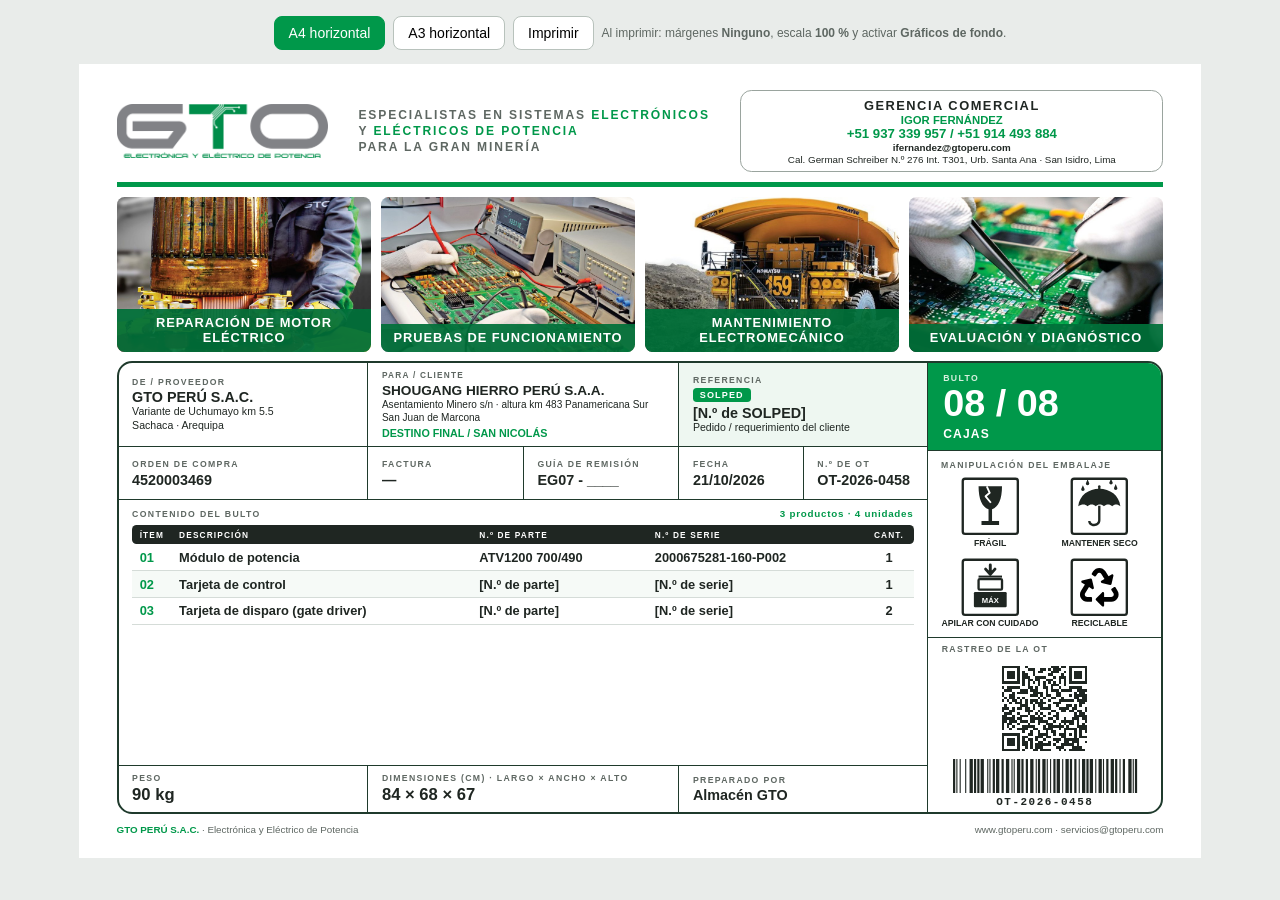
==== commit 5e37c9d8: "Rótulo: el texto largo se ajusta a su recuadro (no se monta) y se imprimen los colores" ====
--- a/rotulo.html
+++ b/rotulo.html
@@ -13,7 +13,7 @@
      Soporta varios productos por bulto (lista "items"); la tabla se ajusta sola.
      ===================================================================== */
   :root { --green:#00984A; --green-dk:#00703A; --ink:#1F2622; --muted:#5E6762; --line:#1F3A2C; --soft:#D5DCD8; --tint:#EEF7F1; --k:1; }
-  * { box-sizing: border-box; margin: 0; padding: 0; }
+  * { box-sizing: border-box; margin: 0; padding: 0; -webkit-print-color-adjust: exact; print-color-adjust: exact; }
   html, body { background: #E9ECEA; font-family: Arial, Helvetica, sans-serif; color: var(--ink); }
   body { padding: 16px; }
   .toolbar { display:flex; gap:8px; align-items:center; justify-content:center; margin:0 auto 14px; flex-wrap:wrap; font-size:14px; }
@@ -67,7 +67,14 @@
   .side { border-left:.35mm solid var(--line); display:grid; grid-template-rows:23mm 1fr 47mm; min-height:0; }
   .row { display:grid; border-top:.35mm solid var(--line); min-height:0; }
   .row:first-child { border-top:0; }
-  .cell { padding:2mm 3.6mm; border-left:.35mm solid var(--line); min-width:0; display:flex; flex-direction:column; justify-content:center; }
+  .cell { padding:2mm 3.6mm; border-left:.35mm solid var(--line); min-width:0; min-height:0; overflow:hidden; display:flex; flex-direction:column; justify-content:center; }
+  /* direcciones largas: máximo 2 líneas; datos cortos (N.º de OT, guía, fecha…) en una sola línea; el texto se reduce solo si no cabe */
+  .r1 .sub { display:-webkit-box; -webkit-line-clamp:2; -webkit-box-orient:vertical; overflow:hidden; }
+  .main.multi .r2 .v, .rs .v, .r4 .v, .rt .item .v { white-space:nowrap; }
+  .band { min-width:0; } .band .tag, .band .contact { min-width:0; overflow:hidden; }
+  .main > .row { overflow:hidden; grid-template-rows:minmax(0, 1fr); }
+  .cell > * { flex-shrink:0; }
+  .sub.vacio { display:none; }  /* línea de dirección/ciudad sin dato: no ocupa espacio */  /* el contenido no se aplasta: si no cabe, se reduce la letra */  /* cada fila respeta su alto: el recuadro no crece sobre la fila de abajo */
   .cell:first-child { border-left:0; }
   .k { font-size:2.3mm; font-weight:700; letter-spacing:.35mm; text-transform:uppercase; color:var(--muted); margin-bottom:.7mm; }
   .v { font-size:4.4mm; font-weight:800; line-height:1.12; overflow-wrap:anywhere; }
@@ -118,7 +125,7 @@
   <button data-size="A4" class="on">A4 horizontal</button>
   <button data-size="A3">A3 horizontal</button>
   <button id="print">Imprimir</button>
-  <span class="hint">Con 1 producto usa el formato de producto único; con varios, la tabla de contenido.</span>
+  <span class="hint">Al imprimir: márgenes <b>Ninguno</b>, escala <b>100 %</b> y activar <b>Gráficos de fondo</b>.</span>
 </div>
 
 <div class="sheet-wrap"><div class="sheet">
@@ -2583,18 +2590,30 @@
   box.style.setProperty('--fs', fs + 'mm');
   while (box.scrollHeight > box.clientHeight + 1 && fs > 2.2) { fs -= 0.1; box.style.setProperty('--fs', fs.toFixed(2) + 'mm'); }
 }
+/* reduce la letra de cada recuadro hasta que su contenido quepa (datos largos no se montan sobre otros recuadros) */
+function fitCells() {
+  document.querySelectorAll('.cell, .band .contact, .band .tag, .bulto').forEach(el => {
+    const kids = [...el.children];
+    kids.forEach(k => k.style.zoom = '');
+    el.style.justifyContent = 'flex-start';   // con contenido centrado, el desborde de arriba no se mide
+    let z = 1;
+    const sobra = () => el.scrollHeight > el.clientHeight + 1 || el.scrollWidth > el.clientWidth + 1;
+    while (sobra() && z > 0.45) { z = Math.round((z - 0.05) * 100) / 100; kids.forEach(k => k.style.zoom = z); }
+    el.style.justifyContent = '';
+  });
+}
 function setSize(s) {
   s = (s || 'A4').toUpperCase() === 'A3' ? 'A3' : 'A4';
   document.documentElement.style.setProperty('--k', s === 'A3' ? Math.SQRT2 : 1);
   document.getElementById('page-size').textContent = `@page { size: ${s} landscape; margin: 0; }`;
   document.querySelectorAll('.toolbar [data-size]').forEach(b => b.classList.toggle('on', b.dataset.size === s));
-  fitTable();
+  fitTable(); fitCells();
 }
 function render(d) {
   const items = d.items || [];
   d.p = items[0] || {};                                   // producto único (modo un producto)
   document.getElementById('main').className = 'main ' + (items.length <= 1 ? 'single' : 'multi');
-  document.querySelectorAll('[data-f]').forEach(el => { const v = get(d, el.dataset.f); el.textContent = v == null || v === '' ? '—' : v; });
+  document.querySelectorAll('[data-f]').forEach(el => { const v = get(d, el.dataset.f); const vacio = v == null || v === ''; el.textContent = vacio ? '—' : v; el.classList.toggle('vacio', vacio); });
   document.getElementById('items').innerHTML = items.map(i =>
     `<tr><td class="it">${esc(i.item)}</td><td class="desc">${esc(i.descripcion)}</td><td>${esc(i.numeroParte)}</td><td>${esc(i.numeroSerie)}</td><td class="q">${esc(i.cantidad)}</td></tr>`).join('');
   const units = items.reduce((a, i) => a + (+i.cantidad || 0), 0);
@@ -2613,6 +2632,8 @@
 if (qd) { try { DATA = JSON.parse(decodeURIComponent(escape(atob(qd.replace(/-/g, '+').replace(/_/g, '/'))))); } catch (e) { console.error('data inválida', e); } }
 const size = applyUrl(DATA);
 render(DATA); setSize(size || DATA.tamano);
+if (document.fonts && document.fonts.ready) document.fonts.ready.then(() => { fitTable(); fitCells(); });
+window.addEventListener('beforeprint', () => { fitTable(); fitCells(); });
 window.GTORotulo = { render: (d, s) => { render(d); setSize(s || d.tamano); }, setSize, print: () => window.print() };
 document.querySelectorAll('.toolbar [data-size]').forEach(b => b.onclick = () => setSize(b.dataset.size));
 document.getElementById('print').onclick = () => window.print();
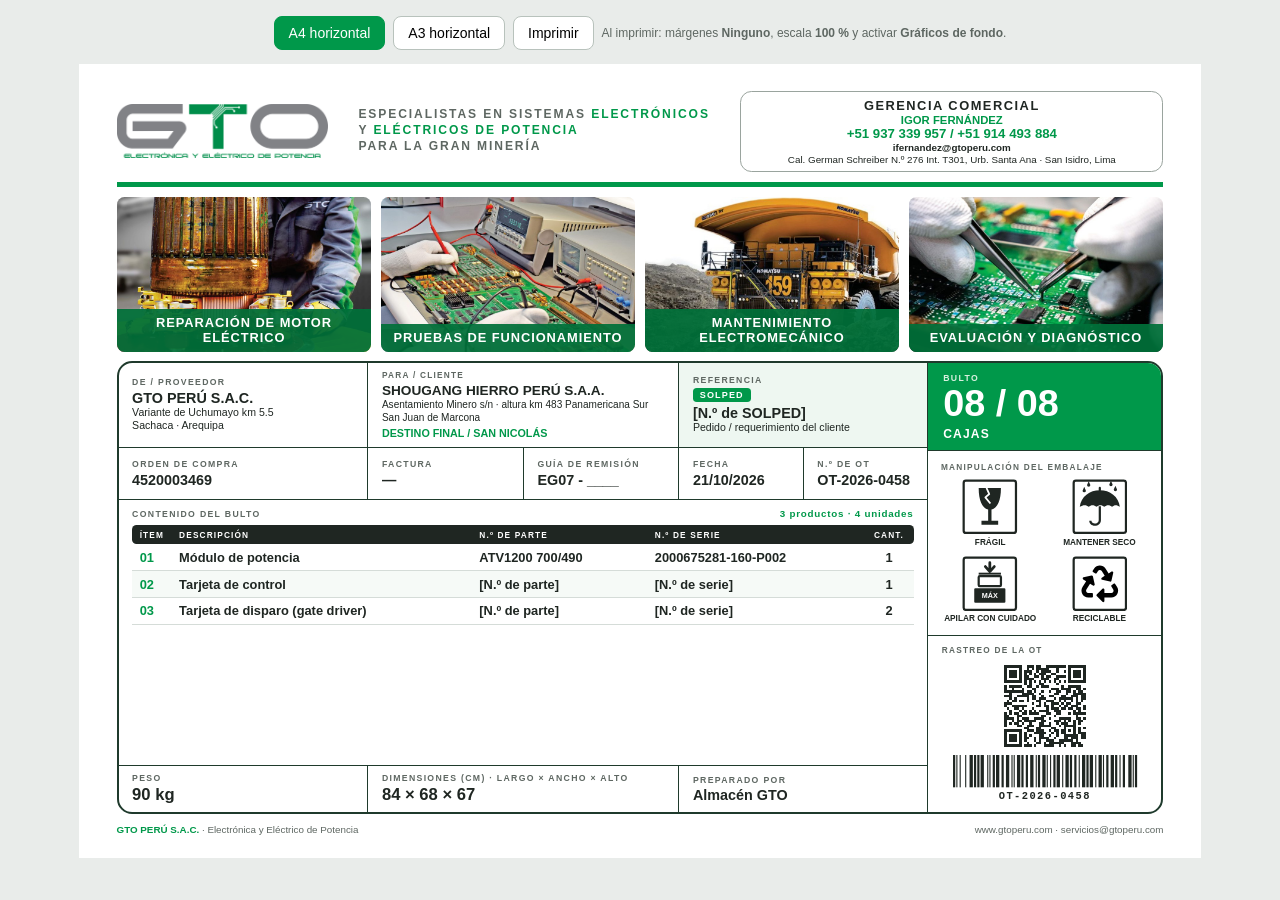
==== commit 84b8bd49: "Rótulo: alturas fijas para que peso, dimensiones y código de barras no se corten con otras fuentes" ====
--- a/rotulo.html
+++ b/rotulo.html
@@ -42,10 +42,10 @@
   .ph span { position:absolute; left:0; right:0; bottom:0; background:rgba(0,112,58,.93); color:#fff; font-size:3.4mm; font-weight:800; letter-spacing:.25mm; padding:1.7mm 2mm; text-transform:uppercase; text-align:center; }
 
   /* label */
-  .label { flex:1; min-height:0; border:.6mm solid var(--line); border-radius:4mm; overflow:hidden; display:grid; grid-template-columns:1fr 62mm; }
-  .main { display:grid; grid-template-rows:22mm 14mm 1fr 12.5mm; min-height:0; }
+  .label { flex:1; min-height:0; border:.6mm solid var(--line); border-radius:4mm; overflow:hidden; display:grid; grid-template-columns:1fr 62mm; grid-template-rows:minmax(0,1fr); }
+  .main { display:grid; grid-template-rows:22mm 14mm minmax(0,1fr) 12.5mm; min-height:0; overflow:hidden; }
   /* modo un producto vs varios productos (se elige solo según items.length) */
-  .main.single { grid-template-rows:22mm 21mm 1fr 1fr 1fr; }
+  .main.single { grid-template-rows:22mm 21mm minmax(0,1fr) minmax(0,1fr) minmax(0,1fr); }
   .main.single .r4 .v { font-size:5.2mm; }
   .main.single .only-multi, .main.multi .only-single { display:none; }
   .rt { grid-template-columns:1fr 46mm; }
@@ -64,14 +64,16 @@
   .main > .row > .s4 { grid-column: span 4; } .main > .row > .s6 { grid-column: span 6; }
   .main > .row > .cell { border-left: .35mm solid var(--line); }
   .main > .row > .cell:first-child { border-left: 0; }
-  .side { border-left:.35mm solid var(--line); display:grid; grid-template-rows:23mm 1fr 47mm; min-height:0; }
+  .side { border-left:.35mm solid var(--line); display:grid; grid-template-rows:23mm minmax(0,1fr) 47mm; min-height:0; overflow:hidden; }
   .row { display:grid; border-top:.35mm solid var(--line); min-height:0; }
   .row:first-child { border-top:0; }
   .cell { padding:2mm 3.6mm; border-left:.35mm solid var(--line); min-width:0; min-height:0; overflow:hidden; display:flex; flex-direction:column; justify-content:center; }
   /* direcciones largas: máximo 2 líneas; datos cortos (N.º de OT, guía, fecha…) en una sola línea; el texto se reduce solo si no cabe */
   .r1 .sub { display:-webkit-box; -webkit-line-clamp:2; -webkit-box-orient:vertical; overflow:hidden; }
   .main.multi .r2 .v, .rs .v, .r4 .v, .rt .item .v { white-space:nowrap; }
-  .band { min-width:0; } .band .tag, .band .contact { min-width:0; overflow:hidden; }
+  .band { min-width:0; height:25.5mm; } .band .tag, .band .contact { min-width:0; overflow:hidden; max-height:100%; }
+  .band .tag { height:13.5mm; }
+  .symbols, .codes, .contents { min-height:0; overflow:hidden; }
   .main > .row { overflow:hidden; grid-template-rows:minmax(0, 1fr); }
   .cell > * { flex-shrink:0; }
   .sub.vacio { display:none; }  /* línea de dirección/ciudad sin dato: no ocupa espacio */  /* el contenido no se aplasta: si no cabe, se reduce la letra */  /* cada fila respeta su alto: el recuadro no crece sobre la fila de abajo */
@@ -2592,7 +2594,7 @@
 }
 /* reduce la letra de cada recuadro hasta que su contenido quepa (datos largos no se montan sobre otros recuadros) */
 function fitCells() {
-  document.querySelectorAll('.cell, .band .contact, .band .tag, .bulto').forEach(el => {
+  document.querySelectorAll('.cell, .band .contact, .band .tag, .bulto, .symbols, .codes').forEach(el => {
     const kids = [...el.children];
     kids.forEach(k => k.style.zoom = '');
     el.style.justifyContent = 'flex-start';   // con contenido centrado, el desborde de arriba no se mide
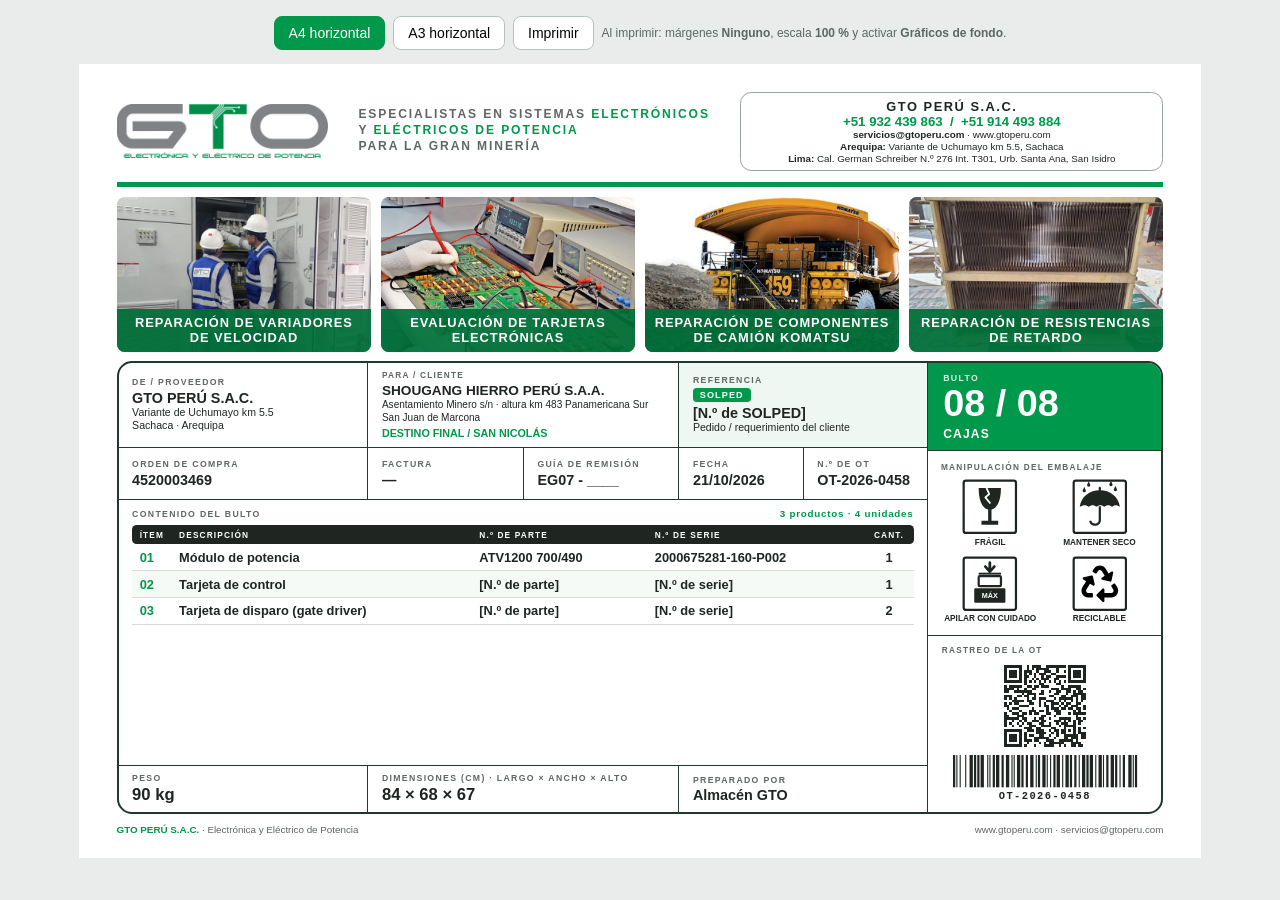
==== commit 3559e2de: "Rótulo: datos fijos de GTO (Lima/Arequipa) y nuevas fotos de servicios" ====
--- a/rotulo.html
+++ b/rotulo.html
@@ -135,19 +135,19 @@
     <img src="[data-uri]" alt="GTO Electrónica y Eléctrico de Potencia">
     <div class="tag">Especialistas en sistemas <b>electrónicos</b> y <b>eléctricos de potencia</b><br>para la gran minería</div>
     <div class="contact">
-      <div class="h" data-f="contacto.area"></div>
-      <div class="n" data-f="contacto.nombres"></div>
-      <div class="p" data-f="contacto.telefonos"></div>
-      <div class="a"><b data-f="contacto.correo"></b></div>
-      <div class="a" data-f="contacto.direccion"></div>
+      <div class="h">GTO PERÚ S.A.C.</div>
+      <div class="p">+51 932 439 863 &nbsp;/&nbsp; +51 914 493 884</div>
+      <div class="a"><b>servicios@gtoperu.com</b> · www.gtoperu.com</div>
+      <div class="a"><b>Arequipa:</b> Variante de Uchumayo km 5.5, Sachaca</div>
+      <div class="a"><b>Lima:</b> Cal. German Schreiber N.º 276 Int. T301, Urb. Santa Ana, San Isidro</div>
     </div>
   </header>
 
   <div class="strip">
-    <div class="ph"><img src="[data-uri]" alt="Reparación de motor eléctrico"><span>Reparación de motor eléctrico</span></div>
-    <div class="ph"><img src="[data-uri]